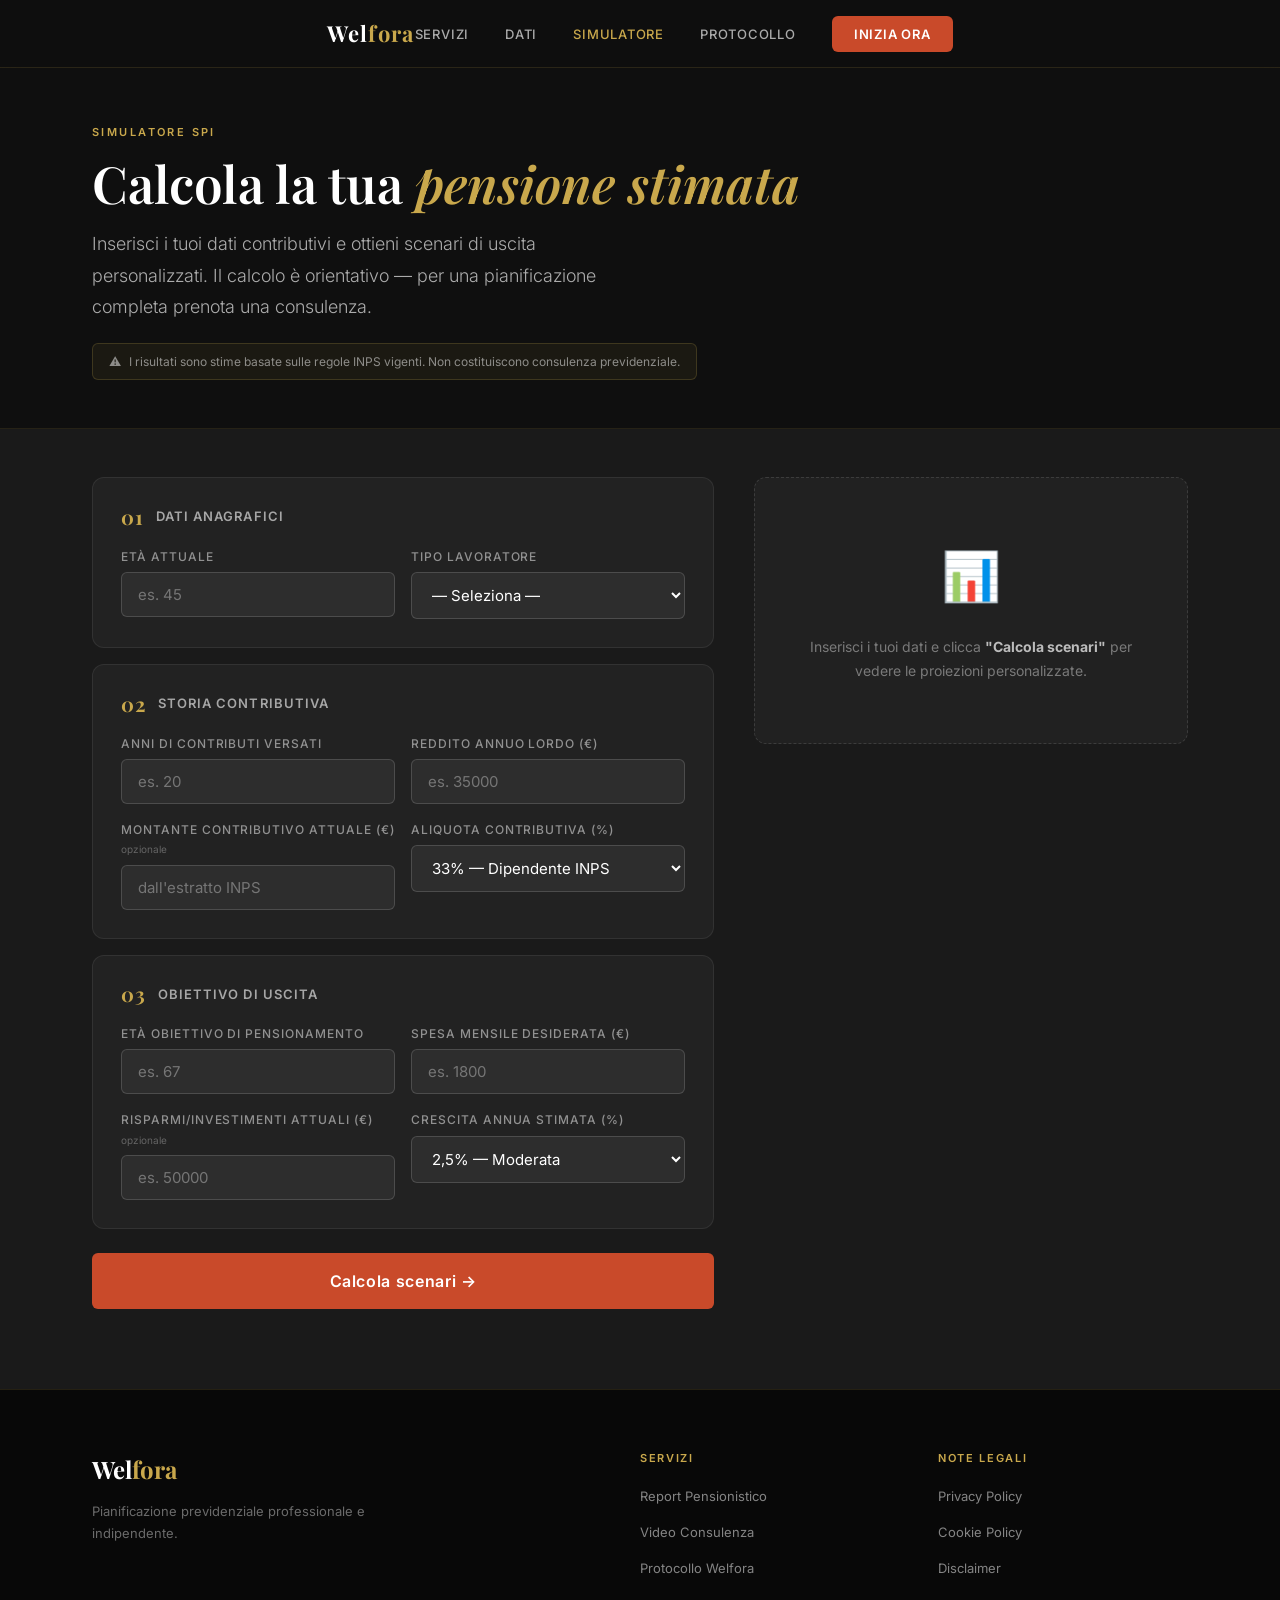
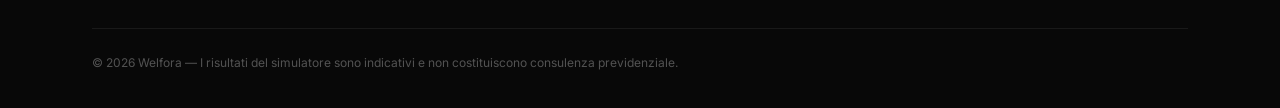
==== calcolatore.html @ d2eca958 "Add files via upload" ====
<!DOCTYPE html>
<html lang="it">
<head>
  <meta charset="UTF-8" />
  <meta name="viewport" content="width=device-width, initial-scale=1.0" />
  <title>Simulatore Pensionistico SPI — Welfora</title>
  <meta name="description" content="Calcola la tua pensione stimata con il simulatore SPI di Welfora. Scenari di uscita personalizzati basati sulla tua storia contributiva." />
  <link rel="stylesheet" href="style.css" />
  <link rel="stylesheet" href="calcolatore.css" />
</head>
<body>

  <!-- ── NAV ──────────────────────────────────────────────────── -->
  <nav class="nav">
    <div class="container">
      <div class="nav__inner">
        <a href="index.html" class="nav__logo">Wel<span>fora</span></a>
        <ul class="nav__links">
          <li><a href="index.html#servizi">Servizi</a></li>
          <li><a href="index.html#dati">Dati</a></li>
          <li><a href="calcolatore.html" style="color:var(--oro)">Simulatore</a></li>
          <li><a href="index.html#protocollo">Protocollo</a></li>
          <li><a href="consulenza.html" class="nav__cta">Inizia ora</a></li>
        </ul>
        <button class="nav__burger" id="burger" aria-label="Menu">
          <span></span><span></span><span></span>
        </button>
      </div>
    </div>
  </nav>
  <div class="nav__mobile" id="navMobile">
    <a href="index.html#servizi">Servizi</a>
    <a href="index.html#dati">Dati</a>
    <a href="calcolatore.html">Simulatore</a>
    <a href="index.html#protocollo">Protocollo</a>
    <a href="consulenza.html" class="btn btn--rosso" style="width:fit-content">Inizia ora</a>
  </div>

  <!-- ── HEADER PAGINA ─────────────────────────────────────────── -->
  <div class="calc-header">
    <div class="container">
      <p class="eyebrow">Simulatore SPI</p>
      <h1 class="section-title">Calcola la tua <em>pensione stimata</em></h1>
      <p class="lead">
        Inserisci i tuoi dati contributivi e ottieni scenari di uscita personalizzati.
        Il calcolo è orientativo — per una pianificazione completa prenota una consulenza.
      </p>
      <div class="calc-header__disclaimer">
        <span>⚠️</span>
        I risultati sono stime basate sulle regole INPS vigenti. Non costituiscono consulenza previdenziale.
      </div>
    </div>
  </div>

  <!-- ── MAIN LAYOUT ───────────────────────────────────────────── -->
  <main class="calc-main">
    <div class="container">
      <div class="calc-layout">

        <!-- ── FORM ─────────────────────────────────────────────── -->
        <div class="calc-form-panel">

          <!-- Sezione 1: Anagrafica -->
          <div class="calc-section">
            <div class="calc-section__title">
              <span class="calc-section__num">01</span>
              Dati anagrafici
            </div>
            <div class="calc-grid-2">
              <div class="form-group">
                <label for="eta">Età attuale</label>
                <input type="number" id="eta" min="18" max="80" placeholder="es. 45" />
              </div>
              <div class="form-group">
                <label for="tipo">Tipo lavoratore</label>
                <select id="tipo">
                  <option value="">— Seleziona —</option>
                  <option value="dipendente">Dipendente privato</option>
                  <option value="dipendente-pub">Dipendente pubblico</option>
                  <option value="autonomo">Autonomo / artigiano</option>
                  <option value="commerciante">Commerciante</option>
                  <option value="professionista">Libero professionista</option>
                </select>
              </div>
            </div>
          </div>

          <!-- Sezione 2: Contributi -->
          <div class="calc-section">
            <div class="calc-section__title">
              <span class="calc-section__num">02</span>
              Storia contributiva
            </div>
            <div class="calc-grid-2">
              <div class="form-group">
                <label for="anni-contributi">Anni di contributi versati</label>
                <input type="number" id="anni-contributi" min="0" max="50" placeholder="es. 20" />
              </div>
              <div class="form-group">
                <label for="reddito">Reddito annuo lordo (€)</label>
                <input type="number" id="reddito" min="0" placeholder="es. 35000" />
              </div>
            </div>
            <div class="calc-grid-2 mt-16">
              <div class="form-group">
                <label for="montante">Montante contributivo attuale (€) <span class="label-opt">opzionale</span></label>
                <input type="number" id="montante" min="0" placeholder="dall'estratto INPS" />
              </div>
              <div class="form-group">
                <label for="aliquota">Aliquota contributiva (%)</label>
                <select id="aliquota">
                  <option value="33">33% — Dipendente INPS</option>
                  <option value="25">25% — Artigiani/Commercianti</option>
                  <option value="26.23">26,23% — Gestione separata</option>
                  <option value="24">24% — Liberi professionisti</option>
                </select>
              </div>
            </div>
          </div>

          <!-- Sezione 3: Obiettivo -->
          <div class="calc-section">
            <div class="calc-section__title">
              <span class="calc-section__num">03</span>
              Obiettivo di uscita
            </div>
            <div class="calc-grid-2">
              <div class="form-group">
                <label for="eta-uscita">Età obiettivo di pensionamento</label>
                <input type="number" id="eta-uscita" min="55" max="75" placeholder="es. 67" />
              </div>
              <div class="form-group">
                <label for="spesa-mensile">Spesa mensile desiderata (€)</label>
                <input type="number" id="spesa-mensile" min="0" placeholder="es. 1800" />
              </div>
            </div>
            <div class="calc-grid-2 mt-16">
              <div class="form-group">
                <label for="risparmi">Risparmi/investimenti attuali (€) <span class="label-opt">opzionale</span></label>
                <input type="number" id="risparmi" min="0" placeholder="es. 50000" />
              </div>
              <div class="form-group">
                <label for="rivalutazione">Crescita annua stimata (%)</label>
                <select id="rivalutazione">
                  <option value="1.5">1,5% — Prudente</option>
                  <option value="2.5" selected>2,5% — Moderata</option>
                  <option value="3.5">3,5% — Ottimistica</option>
                </select>
              </div>
            </div>
          </div>

          <button class="btn btn--rosso btn--lg calc-submit" id="btnCalcola">
            Calcola scenari →
          </button>

        </div>

        <!-- ── RISULTATI ─────────────────────────────────────────── -->
        <div class="calc-results-panel" id="risultati">

          <!-- Stato iniziale -->
          <div class="calc-results__empty" id="emptyState">
            <div class="calc-results__empty-icon">📊</div>
            <p>Inserisci i tuoi dati e clicca <strong>"Calcola scenari"</strong> per vedere le proiezioni personalizzate.</p>
          </div>

          <!-- Risultati (hidden inizialmente) -->
          <div class="calc-results__content" id="resultsContent" style="display:none">

            <!-- Riepilogo posizione attuale -->
            <div class="result-block result-block--summary">
              <div class="result-block__label">La tua posizione oggi</div>
              <div class="result-summary__grid">
                <div class="result-summary__item">
                  <div class="result-summary__val" id="resMontante">—</div>
                  <div class="result-summary__key">Montante contributivo stimato</div>
                </div>
                <div class="result-summary__item">
                  <div class="result-summary__val" id="resAnniMancanti">—</div>
                  <div class="result-summary__key">Anni all'obiettivo di uscita</div>
                </div>
                <div class="result-summary__item">
                  <div class="result-summary__val" id="resContribFuturi">—</div>
                  <div class="result-summary__key">Contributi futuri stimati</div>
                </div>
              </div>
            </div>

            <!-- Scenari -->
            <div class="result-block__label mt-24">Scenari di pensionamento</div>

            <!-- Scenario A: Vecchiaia ordinaria -->
            <div class="result-scenario" id="scenarioA">
              <div class="result-scenario__header">
                <div>
                  <div class="result-scenario__tag">Scenario A</div>
                  <div class="result-scenario__name">Pensione di vecchiaia</div>
                </div>
                <div class="result-scenario__eta" id="sA-eta">—</div>
              </div>
              <div class="result-scenario__grid">
                <div class="result-kv">
                  <span class="result-kv__k">Età uscita</span>
                  <span class="result-kv__v" id="sA-etaVal">—</span>
                </div>
                <div class="result-kv">
                  <span class="result-kv__k">Anni contributi</span>
                  <span class="result-kv__v" id="sA-anni">—</span>
                </div>
                <div class="result-kv">
                  <span class="result-kv__k">Pensione mensile lorda</span>
                  <span class="result-kv__v result-kv__v--big" id="sA-pensione">—</span>
                </div>
                <div class="result-kv">
                  <span class="result-kv__k">Tasso sostituzione</span>
                  <span class="result-kv__v" id="sA-tasso">—</span>
                </div>
                <div class="result-kv">
                  <span class="result-kv__k">Gap mensile</span>
                  <span class="result-kv__v" id="sA-gap">—</span>
                </div>
                <div class="result-kv">
                  <span class="result-kv__k">Sostenibilità</span>
                  <span class="result-kv__v" id="sA-sost">—</span>
                </div>
              </div>
              <div class="result-scenario__bar">
                <div class="result-scenario__bar-fill" id="sA-bar"></div>
              </div>
            </div>

            <!-- Scenario B: Obiettivo utente -->
            <div class="result-scenario" id="scenarioB">
              <div class="result-scenario__header">
                <div>
                  <div class="result-scenario__tag result-scenario__tag--user">Scenario B</div>
                  <div class="result-scenario__name">Il tuo obiettivo</div>
                </div>
                <div class="result-scenario__eta" id="sB-eta">—</div>
              </div>
              <div class="result-scenario__grid">
                <div class="result-kv">
                  <span class="result-kv__k">Età uscita</span>
                  <span class="result-kv__v" id="sB-etaVal">—</span>
                </div>
                <div class="result-kv">
                  <span class="result-kv__k">Anni contributi</span>
                  <span class="result-kv__v" id="sB-anni">—</span>
                </div>
                <div class="result-kv">
                  <span class="result-kv__k">Pensione mensile lorda</span>
                  <span class="result-kv__v result-kv__v--big" id="sB-pensione">—</span>
                </div>
                <div class="result-kv">
                  <span class="result-kv__k">Tasso sostituzione</span>
                  <span class="result-kv__v" id="sB-tasso">—</span>
                </div>
                <div class="result-kv">
                  <span class="result-kv__k">Gap mensile</span>
                  <span class="result-kv__v" id="sB-gap">—</span>
                </div>
                <div class="result-kv">
                  <span class="result-kv__k">Requisiti pensione anticipata</span>
                  <span class="result-kv__v" id="sB-requisiti">—</span>
                </div>
              </div>
              <div class="result-scenario__bar">
                <div class="result-scenario__bar-fill" id="sB-bar"></div>
              </div>
            </div>

            <!-- Scenario C: Anticipata (42a+10m / 41a+10m) -->
            <div class="result-scenario" id="scenarioC">
              <div class="result-scenario__header">
                <div>
                  <div class="result-scenario__tag result-scenario__tag--anticipata">Scenario C</div>
                  <div class="result-scenario__name">Pensione anticipata</div>
                </div>
                <div class="result-scenario__eta" id="sC-eta">—</div>
              </div>
              <div class="result-scenario__grid">
                <div class="result-kv">
                  <span class="result-kv__k">Età uscita stimata</span>
                  <span class="result-kv__v" id="sC-etaVal">—</span>
                </div>
                <div class="result-kv">
                  <span class="result-kv__k">Contributi richiesti</span>
                  <span class="result-kv__v" id="sC-anni">—</span>
                </div>
                <div class="result-kv">
                  <span class="result-kv__k">Pensione mensile lorda</span>
                  <span class="result-kv__v result-kv__v--big" id="sC-pensione">—</span>
                </div>
                <div class="result-kv">
                  <span class="result-kv__k">Tasso sostituzione</span>
                  <span class="result-kv__v" id="sC-tasso">—</span>
                </div>
                <div class="result-kv">
                  <span class="result-kv__k">Gap mensile</span>
                  <span class="result-kv__v" id="sC-gap">—</span>
                </div>
                <div class="result-kv">
                  <span class="result-kv__k">Anni mancanti ai requisiti</span>
                  <span class="result-kv__v" id="sC-mancanti">—</span>
                </div>
              </div>
              <div class="result-scenario__bar">
                <div class="result-scenario__bar-fill" id="sC-bar"></div>
              </div>
            </div>

            <!-- Raccomandazione -->
            <div class="result-recommendation" id="raccomandazione">
              <div class="result-recommendation__icon">💡</div>
              <div>
                <div class="result-recommendation__title">Analisi Welfora</div>
                <p class="result-recommendation__text" id="recText">—</p>
              </div>
            </div>

            <!-- CTA consulenza -->
            <div class="result-cta">
              <p>Vuoi una pianificazione completa con un consulente certificato?</p>
              <a href="consulenza.html" class="btn btn--rosso">Prenota consulenza →</a>
            </div>

          </div>
        </div>

      </div>
    </div>
  </main>

  <!-- ── FOOTER ───────────────────────────────────────────────── -->
  <footer class="footer">
    <div class="container">
      <div class="footer__grid">
        <div>
          <div class="footer__logo">Wel<span>fora</span></div>
          <p class="footer__tagline">Pianificazione previdenziale professionale e indipendente.</p>
        </div>
        <div>
          <div class="footer__heading">Servizi</div>
          <ul class="footer__links">
            <li><a href="consulenza.html?servizio=report">Report Pensionistico</a></li>
            <li><a href="consulenza.html?servizio=video-consulenza">Video Consulenza</a></li>
            <li><a href="consulenza.html?servizio=protocollo">Protocollo Welfora</a></li>
          </ul>
        </div>
        <div>
          <div class="footer__heading">Note legali</div>
          <ul class="footer__links">
            <li><a href="#">Privacy Policy</a></li>
            <li><a href="#">Cookie Policy</a></li>
            <li><a href="#">Disclaimer</a></li>
          </ul>
        </div>
      </div>
      <div class="footer__bottom">
        <span class="footer__copy">© 2026 Welfora — I risultati del simulatore sono indicativi e non costituiscono consulenza previdenziale.</span>
      </div>
    </div>
  </footer>

  <script src="main.js"></script>
  <script src="calcolatore.js"></script>
</body>
</html>
---- style.css ----
/* ═══════════════════════════════════════════════════════════════
   WELFORA — Stylesheet condiviso
   Design system: dark editorial + beige sections + gold accent
   ═══════════════════════════════════════════════════════════════ */

@import url('https://fonts.googleapis.com/css2?family=Playfair+Display:ital,wght@0,400;0,600;0,700;1,400;1,600&family=Inter:wght@300;400;500;600&display=swap');

/* ── Variabili ───────────────────────────────────────────────── */
:root {
  --nero:        #0f0f0f;
  --antracite:   #1a1a1a;
  --scuro:       #222222;
  --grigio:      #3a3a3a;
  --muted:       #888888;
  --beige:       #f0ebe0;
  --beige-scuro: #e4ddd0;
  --bianco:      #ffffff;
  --oro:         #c9a84c;
  --oro-chiaro:  #e0c070;
  --rosso:       #c94a2a;
  --rosso-hover: #b03e22;
  --blu-navy:    #1e3a5f;

  --font-serif: 'Playfair Display', Georgia, serif;
  --font-sans:  'Inter', system-ui, sans-serif;

  --radius:    6px;
  --radius-lg: 12px;
  --shadow:    0 4px 24px rgba(0,0,0,0.18);
  --shadow-lg: 0 12px 48px rgba(0,0,0,0.28);

  --max-w: 1160px;
  --nav-h: 68px;
}

/* ── Reset ───────────────────────────────────────────────────── */
*, *::before, *::after { box-sizing: border-box; margin: 0; padding: 0; }
html { scroll-behavior: smooth; font-size: 16px; }
body {
  font-family: var(--font-sans);
  background: var(--nero);
  color: var(--bianco);
  line-height: 1.6;
  -webkit-font-smoothing: antialiased;
}
img { max-width: 100%; display: block; }
a { color: inherit; text-decoration: none; }

/* ── Layout utilitari ────────────────────────────────────────── */
.container {
  max-width: var(--max-w);
  margin: 0 auto;
  padding: 0 32px;
}
@media (max-width: 768px) { .container { padding: 0 20px; } }

.section { padding: 96px 0; }
.section--beige { background: var(--beige); color: var(--nero); }
.section--scuro { background: var(--antracite); }
.section--navy  { background: var(--blu-navy); }

/* ── Tipografia globale ──────────────────────────────────────── */
.eyebrow {
  font-family: var(--font-sans);
  font-size: 11px;
  font-weight: 600;
  letter-spacing: 0.22em;
  text-transform: uppercase;
  color: var(--oro);
  margin-bottom: 16px;
}
.section--beige .eyebrow { color: var(--rosso); }

h1, h2, h3 { font-family: var(--font-serif); line-height: 1.15; }

.display-title {
  font-size: clamp(42px, 6vw, 76px);
  font-weight: 700;
  letter-spacing: -0.02em;
}
.section-title {
  font-size: clamp(32px, 4vw, 52px);
  font-weight: 600;
}
.section-title em { font-style: italic; color: var(--oro); }
.section--beige .section-title em { color: var(--rosso); }

.lead {
  font-size: 18px;
  font-weight: 300;
  color: rgba(255,255,255,0.65);
  line-height: 1.75;
  max-width: 560px;
}
.section--beige .lead { color: #555; }

/* ── Navigazione ─────────────────────────────────────────────── */
.nav {
  position: fixed;
  top: 0; left: 0; right: 0;
  z-index: 100;
  height: var(--nav-h);
  display: flex;
  align-items: center;
  background: rgba(15,15,15,0.92);
  backdrop-filter: blur(12px);
  -webkit-backdrop-filter: blur(12px);
  border-bottom: 1px solid rgba(201,168,76,0.15);
}
.nav__inner {
  display: flex;
  align-items: center;
  justify-content: space-between;
  width: 100%;
}
.nav__logo {
  font-family: var(--font-serif);
  font-size: 22px;
  font-weight: 700;
  letter-spacing: 0.06em;
  color: var(--bianco);
}
.nav__logo span { color: var(--oro); }
.nav__links {
  display: flex;
  align-items: center;
  gap: 36px;
  list-style: none;
}
.nav__links a {
  font-size: 13px;
  font-weight: 500;
  letter-spacing: 0.06em;
  text-transform: uppercase;
  color: rgba(255,255,255,0.65);
  transition: color 0.2s;
}
.nav__links a:hover { color: var(--oro); }
.nav__cta {
  background: var(--rosso);
  color: var(--bianco) !important;
  padding: 10px 22px;
  border-radius: var(--radius);
  font-weight: 600 !important;
  transition: background 0.2s !important;
}
.nav__cta:hover { background: var(--rosso-hover) !important; color: var(--bianco) !important; }

/* Hamburger mobile */
.nav__burger {
  display: none;
  flex-direction: column;
  gap: 5px;
  cursor: pointer;
  background: none;
  border: none;
  padding: 4px;
}
.nav__burger span {
  display: block;
  width: 24px; height: 2px;
  background: var(--bianco);
  border-radius: 2px;
  transition: all 0.25s;
}
.nav__mobile {
  display: none;
  position: fixed;
  top: var(--nav-h); left: 0; right: 0;
  background: var(--antracite);
  border-bottom: 1px solid rgba(201,168,76,0.2);
  padding: 24px 20px 32px;
  z-index: 99;
  flex-direction: column;
  gap: 20px;
}
.nav__mobile a {
  font-size: 15px;
  font-weight: 500;
  color: rgba(255,255,255,0.8);
  letter-spacing: 0.04em;
}
.nav__mobile.open { display: flex; }

@media (max-width: 768px) {
  .nav__links { display: none; }
  .nav__burger { display: flex; }
}

/* ── Bottoni ─────────────────────────────────────────────────── */
.btn {
  display: inline-flex;
  align-items: center;
  gap: 8px;
  padding: 14px 28px;
  border-radius: var(--radius);
  font-family: var(--font-sans);
  font-size: 14px;
  font-weight: 600;
  letter-spacing: 0.04em;
  cursor: pointer;
  border: none;
  transition: all 0.2s;
  text-decoration: none;
}
.btn--rosso  { background: var(--rosso); color: var(--bianco); }
.btn--rosso:hover { background: var(--rosso-hover); transform: translateY(-1px); }
.btn--oro    { background: transparent; color: var(--oro); border: 1px solid var(--oro); }
.btn--oro:hover { background: var(--oro); color: var(--nero); }
.btn--bianco { background: var(--bianco); color: var(--nero); }
.btn--bianco:hover { background: var(--beige); }
.btn--ghost  { background: transparent; color: rgba(255,255,255,0.7); border: 1px solid rgba(255,255,255,0.25); }
.btn--ghost:hover { border-color: rgba(255,255,255,0.6); color: var(--bianco); }
.btn--lg { padding: 18px 36px; font-size: 15px; }

/* ── Badge / tag ─────────────────────────────────────────────── */
.badge {
  display: inline-block;
  padding: 6px 16px;
  border: 1px solid rgba(201,168,76,0.4);
  border-radius: 100px;
  font-size: 12px;
  font-weight: 500;
  letter-spacing: 0.1em;
  text-transform: uppercase;
  color: var(--oro);
  background: rgba(201,168,76,0.08);
}

/* ── Card generica ───────────────────────────────────────────── */
.card {
  background: var(--scuro);
  border: 1px solid rgba(255,255,255,0.07);
  border-radius: var(--radius-lg);
  padding: 32px;
  transition: border-color 0.25s, transform 0.25s;
}
.card:hover {
  border-color: rgba(201,168,76,0.3);
  transform: translateY(-3px);
}
.section--beige .card {
  background: var(--bianco);
  border-color: rgba(0,0,0,0.08);
  color: var(--nero);
}
.section--beige .card:hover { border-color: var(--oro); }

/* Card numero (stile "01 — titolo") */
.card__num {
  font-family: var(--font-serif);
  font-size: 42px;
  font-weight: 700;
  color: var(--oro);
  line-height: 1;
  margin-bottom: 16px;
  opacity: 0.6;
}
.card__title {
  font-family: var(--font-serif);
  font-size: 20px;
  font-weight: 600;
  margin-bottom: 10px;
}
.card__body {
  font-size: 14px;
  line-height: 1.7;
  color: rgba(255,255,255,0.6);
}
.section--beige .card__body { color: #666; }

/* ── Stat bar ────────────────────────────────────────────────── */
.stat-bar {
  background: rgba(201,168,76,0.1);
  border-top: 1px solid rgba(201,168,76,0.2);
  padding: 24px 0;
}
.stat-bar__inner {
  display: flex;
  align-items: center;
  justify-content: space-around;
  flex-wrap: wrap;
  gap: 24px;
}
.stat-item { text-align: center; }
.stat-item__num {
  font-family: var(--font-serif);
  font-size: 28px;
  font-weight: 700;
  color: var(--oro);
  line-height: 1;
}
.stat-item__label {
  font-size: 11px;
  color: rgba(255,255,255,0.5);
  letter-spacing: 0.08em;
  text-transform: uppercase;
  margin-top: 4px;
}

/* ── Divisore decorativo ─────────────────────────────────────── */
.divider-oro {
  width: 48px; height: 2px;
  background: var(--oro);
  margin: 24px 0;
}

/* ── Form elementi ───────────────────────────────────────────── */
.form-group { display: flex; flex-direction: column; gap: 6px; }
.form-group label {
  font-size: 12px;
  font-weight: 500;
  letter-spacing: 0.08em;
  text-transform: uppercase;
  color: rgba(255,255,255,0.5);
}
.form-group input,
.form-group select,
.form-group textarea {
  background: rgba(255,255,255,0.05);
  border: 1px solid rgba(255,255,255,0.15);
  border-radius: var(--radius);
  padding: 12px 16px;
  color: var(--bianco);
  font-family: var(--font-sans);
  font-size: 15px;
  transition: border-color 0.2s;
  outline: none;
}
.form-group input:focus,
.form-group select:focus,
.form-group textarea:focus {
  border-color: var(--oro);
}
.form-group select option { background: var(--antracite); color: var(--bianco); }

/* Versione light (su beige) */
.form-light .form-group label { color: #666; }
.form-light .form-group input,
.form-light .form-group select,
.form-light .form-group textarea {
  background: var(--bianco);
  border-color: #ddd;
  color: var(--nero);
}
.form-light .form-group input:focus,
.form-light .form-group select:focus { border-color: var(--rosso); }

/* ── Footer ──────────────────────────────────────────────────── */
.footer {
  background: #080808;
  border-top: 1px solid rgba(201,168,76,0.15);
  padding: 60px 0 36px;
}
.footer__grid {
  display: grid;
  grid-template-columns: 2fr 1fr 1fr;
  gap: 48px;
  margin-bottom: 48px;
}
@media (max-width: 768px) { .footer__grid { grid-template-columns: 1fr; gap: 32px; } }
.footer__logo {
  font-family: var(--font-serif);
  font-size: 24px;
  font-weight: 700;
  color: var(--bianco);
  margin-bottom: 12px;
}
.footer__logo span { color: var(--oro); }
.footer__tagline {
  font-size: 13px;
  color: rgba(255,255,255,0.4);
  line-height: 1.7;
  max-width: 280px;
}
.footer__heading {
  font-size: 11px;
  font-weight: 600;
  letter-spacing: 0.15em;
  text-transform: uppercase;
  color: var(--oro);
  margin-bottom: 16px;
}
.footer__links { list-style: none; display: flex; flex-direction: column; gap: 10px; }
.footer__links a {
  font-size: 13px;
  color: rgba(255,255,255,0.5);
  transition: color 0.2s;
}
.footer__links a:hover { color: var(--bianco); }
.footer__bottom {
  border-top: 1px solid rgba(255,255,255,0.07);
  padding-top: 24px;
  display: flex;
  justify-content: space-between;
  align-items: center;
  flex-wrap: wrap;
  gap: 12px;
}
.footer__copy {
  font-size: 12px;
  color: rgba(255,255,255,0.3);
}
.footer__legal {
  font-size: 12px;
  color: rgba(255,255,255,0.3);
}
.footer__legal a { color: rgba(255,255,255,0.4); }
.footer__legal a:hover { color: var(--bianco); }

/* ── Animazioni ──────────────────────────────────────────────── */
@keyframes fadeUp {
  from { opacity: 0; transform: translateY(24px); }
  to   { opacity: 1; transform: translateY(0); }
}
.animate-fadeup {
  animation: fadeUp 0.7s ease both;
}
.delay-1 { animation-delay: 0.1s; }
.delay-2 { animation-delay: 0.2s; }
.delay-3 { animation-delay: 0.35s; }
.delay-4 { animation-delay: 0.5s; }

/* ── Utilities ───────────────────────────────────────────────── */
.text-oro   { color: var(--oro); }
.text-rosso { color: var(--rosso); }
.text-muted { color: rgba(255,255,255,0.45); }
.text-center { text-align: center; }
.mt-8  { margin-top: 8px; }
.mt-16 { margin-top: 16px; }
.mt-24 { margin-top: 24px; }
.mt-32 { margin-top: 32px; }
.mt-48 { margin-top: 48px; }
.mb-48 { margin-bottom: 48px; }

/* ── Responsive base ─────────────────────────────────────────── */
@media (max-width: 768px) {
  .section { padding: 64px 0; }
  .display-title { font-size: 38px; }
  .section-title { font-size: 28px; }
  .lead { font-size: 16px; }
  .btn--lg { padding: 14px 26px; }
}
---- calcolatore.css ----
/* ═══════════════════════════════════════════════
   calcolatore.css — stili pagina simulatore
   ═══════════════════════════════════════════════ */

/* ── Header pagina ──────────────────────────────── */
.calc-header {
  padding: calc(var(--nav-h) + 56px) 0 48px;
  background: var(--nero);
  border-bottom: 1px solid rgba(201,168,76,0.12);
}
.calc-header .eyebrow { margin-bottom: 12px; }
.calc-header .section-title { margin-bottom: 16px; }
.calc-header .lead { margin-bottom: 20px; }

.calc-header__disclaimer {
  display: inline-flex;
  align-items: center;
  gap: 8px;
  padding: 8px 16px;
  background: rgba(201,168,76,0.07);
  border: 1px solid rgba(201,168,76,0.2);
  border-radius: var(--radius);
  font-size: 12px;
  color: rgba(255,255,255,0.5);
}

/* ── Layout principale ──────────────────────────── */
.calc-main {
  background: var(--antracite);
  min-height: 70vh;
  padding: 48px 0 80px;
}

.calc-layout {
  display: grid;
  grid-template-columns: 1fr 1fr;
  gap: 40px;
  align-items: start;
}
@media (max-width: 900px) {
  .calc-layout { grid-template-columns: 1fr; }
}

/* ── Form panel ─────────────────────────────────── */
.calc-form-panel {
  display: flex;
  flex-direction: column;
  gap: 0;
}

.calc-section {
  background: rgba(255,255,255,0.04);
  border: 1px solid rgba(255,255,255,0.07);
  border-radius: var(--radius-lg);
  padding: 28px;
  margin-bottom: 16px;
}
.calc-section:last-of-type { margin-bottom: 24px; }

.calc-section__title {
  display: flex;
  align-items: center;
  gap: 12px;
  font-size: 13px;
  font-weight: 600;
  letter-spacing: 0.08em;
  text-transform: uppercase;
  color: rgba(255,255,255,0.6);
  margin-bottom: 20px;
}
.calc-section__num {
  font-family: var(--font-serif);
  font-size: 20px;
  font-weight: 700;
  color: var(--oro);
  line-height: 1;
}

.calc-grid-2 {
  display: grid;
  grid-template-columns: 1fr 1fr;
  gap: 16px;
}
@media (max-width: 500px) {
  .calc-grid-2 { grid-template-columns: 1fr; }
}

.label-opt {
  font-size: 10px;
  font-weight: 400;
  color: rgba(255,255,255,0.3);
  text-transform: none;
  letter-spacing: 0;
}

.calc-submit {
  width: 100%;
  justify-content: center;
  font-size: 16px;
}

/* ── Results panel ──────────────────────────────── */
.calc-results-panel {
  position: sticky;
  top: calc(var(--nav-h) + 24px);
}

.calc-results__empty {
  background: rgba(255,255,255,0.03);
  border: 1px dashed rgba(255,255,255,0.12);
  border-radius: var(--radius-lg);
  padding: 60px 32px;
  text-align: center;
}
.calc-results__empty-icon { font-size: 48px; margin-bottom: 20px; }
.calc-results__empty p {
  font-size: 14px;
  color: rgba(255,255,255,0.4);
  line-height: 1.7;
}
.calc-results__empty strong { color: rgba(255,255,255,0.7); }

/* ── Result blocks ──────────────────────────────── */
.result-block {
  background: rgba(255,255,255,0.04);
  border: 1px solid rgba(255,255,255,0.08);
  border-radius: var(--radius-lg);
  padding: 24px;
  margin-bottom: 16px;
}
.result-block--summary {
  border-color: rgba(201,168,76,0.25);
  background: rgba(201,168,76,0.05);
}
.result-block__label {
  font-size: 10px;
  font-weight: 600;
  letter-spacing: 0.18em;
  text-transform: uppercase;
  color: var(--oro);
  margin-bottom: 16px;
}

.result-summary__grid {
  display: grid;
  grid-template-columns: repeat(3, 1fr);
  gap: 16px;
}
@media (max-width: 400px) {
  .result-summary__grid { grid-template-columns: 1fr 1fr; }
}
.result-summary__val {
  font-family: var(--font-serif);
  font-size: 22px;
  font-weight: 700;
  color: var(--bianco);
  line-height: 1;
  margin-bottom: 6px;
}
.result-summary__key {
  font-size: 11px;
  color: rgba(255,255,255,0.45);
  line-height: 1.4;
}

/* ── Scenari ────────────────────────────────────── */
.result-scenario {
  background: var(--scuro);
  border: 1px solid rgba(255,255,255,0.08);
  border-radius: var(--radius-lg);
  padding: 20px;
  margin-bottom: 12px;
  transition: border-color 0.2s;
}
.result-scenario:hover { border-color: rgba(201,168,76,0.3); }

.result-scenario__header {
  display: flex;
  justify-content: space-between;
  align-items: flex-start;
  margin-bottom: 16px;
}
.result-scenario__tag {
  font-size: 10px;
  font-weight: 600;
  letter-spacing: 0.14em;
  text-transform: uppercase;
  color: var(--oro);
  margin-bottom: 4px;
}
.result-scenario__tag--user { color: #6BAA7D; }
.result-scenario__tag--anticipata { color: #5B82AA; }

.result-scenario__name {
  font-family: var(--font-serif);
  font-size: 17px;
  font-weight: 600;
  color: var(--bianco);
}
.result-scenario__eta {
  font-family: var(--font-serif);
  font-size: 32px;
  font-weight: 700;
  color: var(--oro);
  line-height: 1;
}

.result-scenario__grid {
  display: grid;
  grid-template-columns: 1fr 1fr;
  gap: 10px 20px;
  margin-bottom: 16px;
}
.result-kv {
  display: flex;
  flex-direction: column;
  gap: 2px;
}
.result-kv__k {
  font-size: 11px;
  color: rgba(255,255,255,0.4);
  letter-spacing: 0.04em;
}
.result-kv__v {
  font-size: 14px;
  font-weight: 600;
  color: var(--bianco);
}
.result-kv__v--big {
  font-family: var(--font-serif);
  font-size: 20px;
  color: var(--oro-chiaro);
}

/* Progress bar tasso sostituzione */
.result-scenario__bar {
  height: 4px;
  background: rgba(255,255,255,0.08);
  border-radius: 2px;
  overflow: hidden;
}
.result-scenario__bar-fill {
  height: 100%;
  border-radius: 2px;
  background: var(--oro);
  width: 0%;
  transition: width 0.8s ease;
}

/* ── Raccomandazione ────────────────────────────── */
.result-recommendation {
  display: flex;
  gap: 16px;
  padding: 20px;
  background: rgba(30,58,95,0.4);
  border: 1px solid rgba(91,130,170,0.3);
  border-radius: var(--radius-lg);
  margin-top: 16px;
  margin-bottom: 16px;
}
.result-recommendation__icon { font-size: 24px; flex-shrink: 0; }
.result-recommendation__title {
  font-size: 12px;
  font-weight: 600;
  letter-spacing: 0.1em;
  text-transform: uppercase;
  color: #5B82AA;
  margin-bottom: 6px;
}
.result-recommendation__text {
  font-size: 13px;
  color: rgba(255,255,255,0.7);
  line-height: 1.7;
}

/* ── CTA risultati ──────────────────────────────── */
.result-cta {
  text-align: center;
  padding: 20px;
  border-top: 1px solid rgba(255,255,255,0.07);
}
.result-cta p {
  font-size: 13px;
  color: rgba(255,255,255,0.5);
  margin-bottom: 12px;
}

/* ── Colori scenario per sentiment ─────────────── */
.scenario--verde .result-scenario__bar-fill { background: #4A7C59; }
.scenario--arancio .result-scenario__bar-fill { background: #c9a84c; }
.scenario--rosso .result-scenario__bar-fill { background: #c94a2a; }
.scenario--verde { border-color: rgba(74,124,89,0.3); }
.scenario--arancio { border-color: rgba(201,168,76,0.3); }
.scenario--rosso { border-color: rgba(201,74,42,0.25); }
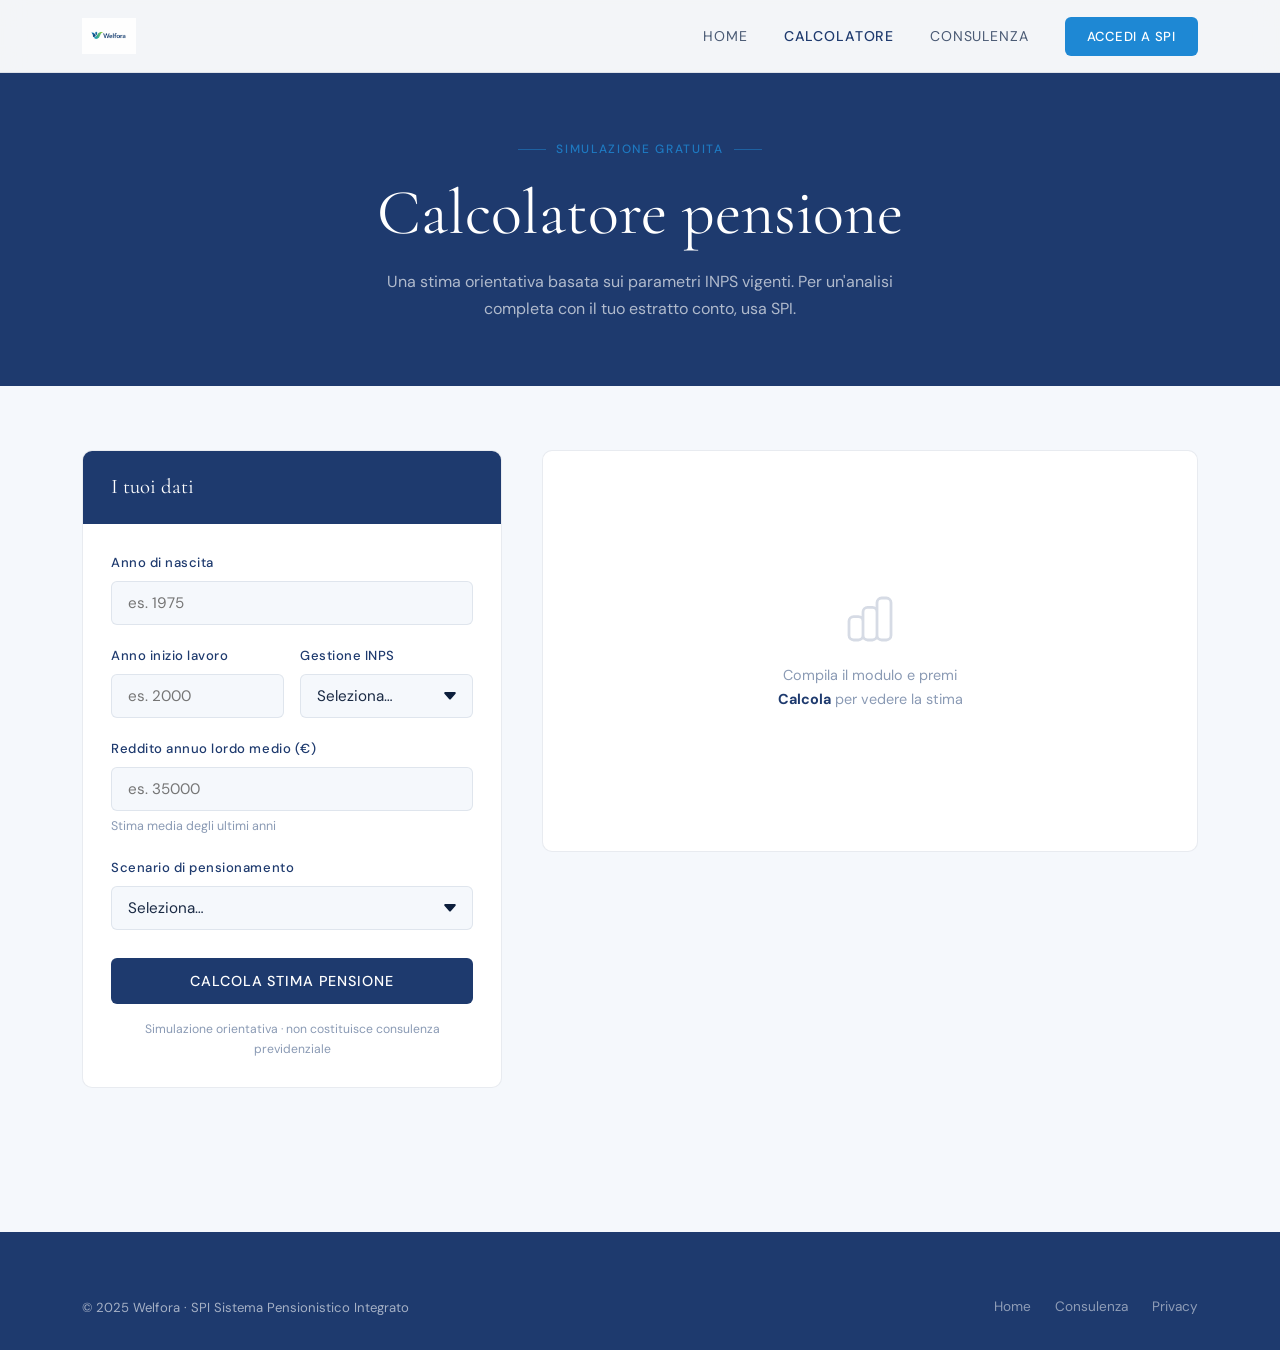
==== commit b7a47b5c: "Add files via upload" ====
--- a/calcolatore.html
+++ b/calcolatore.html
@@ -3,367 +3,279 @@
 <head>
   <meta charset="UTF-8" />
   <meta name="viewport" content="width=device-width, initial-scale=1.0" />
-  <title>Simulatore Pensionistico SPI — Welfora</title>
-  <meta name="description" content="Calcola la tua pensione stimata con il simulatore SPI di Welfora. Scenari di uscita personalizzati basati sulla tua storia contributiva." />
+  <title>Calcolatore Pensione — Welfora SPI</title>
+  <meta name="description" content="Stima gratuita della tua pensione INPS. Inserisci i tuoi dati e scopri l'importo stimato con il calcolatore Welfora SPI." />
   <link rel="stylesheet" href="style.css" />
-  <link rel="stylesheet" href="calcolatore.css" />
 </head>
 <body>
 
-  <!-- ── NAV ──────────────────────────────────────────────────── -->
-  <nav class="nav">
-    <div class="container">
-      <div class="nav__inner">
-        <a href="index.html" class="nav__logo">Wel<span>fora</span></a>
-        <ul class="nav__links">
-          <li><a href="index.html#servizi">Servizi</a></li>
-          <li><a href="index.html#dati">Dati</a></li>
-          <li><a href="calcolatore.html" style="color:var(--oro)">Simulatore</a></li>
-          <li><a href="index.html#protocollo">Protocollo</a></li>
-          <li><a href="consulenza.html" class="nav__cta">Inizia ora</a></li>
-        </ul>
-        <button class="nav__burger" id="burger" aria-label="Menu">
-          <span></span><span></span><span></span>
-        </button>
-      </div>
-    </div>
-  </nav>
-  <div class="nav__mobile" id="navMobile">
-    <a href="index.html#servizi">Servizi</a>
-    <a href="index.html#dati">Dati</a>
-    <a href="calcolatore.html">Simulatore</a>
-    <a href="index.html#protocollo">Protocollo</a>
-    <a href="consulenza.html" class="btn btn--rosso" style="width:fit-content">Inizia ora</a>
-  </div>
-
-  <!-- ── HEADER PAGINA ─────────────────────────────────────────── -->
-  <div class="calc-header">
-    <div class="container">
-      <p class="eyebrow">Simulatore SPI</p>
-      <h1 class="section-title">Calcola la tua <em>pensione stimata</em></h1>
-      <p class="lead">
-        Inserisci i tuoi dati contributivi e ottieni scenari di uscita personalizzati.
-        Il calcolo è orientativo — per una pianificazione completa prenota una consulenza.
-      </p>
-      <div class="calc-header__disclaimer">
-        <span>⚠️</span>
-        I risultati sono stime basate sulle regole INPS vigenti. Non costituiscono consulenza previdenziale.
-      </div>
-    </div>
-  </div>
-
-  <!-- ── MAIN LAYOUT ───────────────────────────────────────────── -->
-  <main class="calc-main">
-    <div class="container">
-      <div class="calc-layout">
-
-        <!-- ── FORM ─────────────────────────────────────────────── -->
-        <div class="calc-form-panel">
-
-          <!-- Sezione 1: Anagrafica -->
-          <div class="calc-section">
-            <div class="calc-section__title">
-              <span class="calc-section__num">01</span>
-              Dati anagrafici
-            </div>
-            <div class="calc-grid-2">
-              <div class="form-group">
-                <label for="eta">Età attuale</label>
-                <input type="number" id="eta" min="18" max="80" placeholder="es. 45" />
-              </div>
-              <div class="form-group">
-                <label for="tipo">Tipo lavoratore</label>
-                <select id="tipo">
-                  <option value="">— Seleziona —</option>
-                  <option value="dipendente">Dipendente privato</option>
-                  <option value="dipendente-pub">Dipendente pubblico</option>
-                  <option value="autonomo">Autonomo / artigiano</option>
-                  <option value="commerciante">Commerciante</option>
-                  <option value="professionista">Libero professionista</option>
-                </select>
-              </div>
-            </div>
-          </div>
-
-          <!-- Sezione 2: Contributi -->
-          <div class="calc-section">
-            <div class="calc-section__title">
-              <span class="calc-section__num">02</span>
-              Storia contributiva
-            </div>
-            <div class="calc-grid-2">
-              <div class="form-group">
-                <label for="anni-contributi">Anni di contributi versati</label>
-                <input type="number" id="anni-contributi" min="0" max="50" placeholder="es. 20" />
-              </div>
-              <div class="form-group">
-                <label for="reddito">Reddito annuo lordo (€)</label>
-                <input type="number" id="reddito" min="0" placeholder="es. 35000" />
-              </div>
-            </div>
-            <div class="calc-grid-2 mt-16">
-              <div class="form-group">
-                <label for="montante">Montante contributivo attuale (€) <span class="label-opt">opzionale</span></label>
-                <input type="number" id="montante" min="0" placeholder="dall'estratto INPS" />
-              </div>
-              <div class="form-group">
-                <label for="aliquota">Aliquota contributiva (%)</label>
-                <select id="aliquota">
-                  <option value="33">33% — Dipendente INPS</option>
-                  <option value="25">25% — Artigiani/Commercianti</option>
-                  <option value="26.23">26,23% — Gestione separata</option>
-                  <option value="24">24% — Liberi professionisti</option>
-                </select>
-              </div>
-            </div>
-          </div>
-
-          <!-- Sezione 3: Obiettivo -->
-          <div class="calc-section">
-            <div class="calc-section__title">
-              <span class="calc-section__num">03</span>
-              Obiettivo di uscita
-            </div>
-            <div class="calc-grid-2">
-              <div class="form-group">
-                <label for="eta-uscita">Età obiettivo di pensionamento</label>
-                <input type="number" id="eta-uscita" min="55" max="75" placeholder="es. 67" />
-              </div>
-              <div class="form-group">
-                <label for="spesa-mensile">Spesa mensile desiderata (€)</label>
-                <input type="number" id="spesa-mensile" min="0" placeholder="es. 1800" />
-              </div>
-            </div>
-            <div class="calc-grid-2 mt-16">
-              <div class="form-group">
-                <label for="risparmi">Risparmi/investimenti attuali (€) <span class="label-opt">opzionale</span></label>
-                <input type="number" id="risparmi" min="0" placeholder="es. 50000" />
-              </div>
-              <div class="form-group">
-                <label for="rivalutazione">Crescita annua stimata (%)</label>
-                <select id="rivalutazione">
-                  <option value="1.5">1,5% — Prudente</option>
-                  <option value="2.5" selected>2,5% — Moderata</option>
-                  <option value="3.5">3,5% — Ottimistica</option>
-                </select>
-              </div>
-            </div>
-          </div>
-
-          <button class="btn btn--rosso btn--lg calc-submit" id="btnCalcola">
-            Calcola scenari →
-          </button>
-
+<header class="site-header">
+  <div class="container">
+    <nav class="nav-inner">
+      <a href="index.html" class="logo">
+        <img src="logo.png" alt="Welfora" height="36" style="display:block" />
+      </a>
+      <ul class="nav-links">
+        <li><a href="index.html">Home</a></li>
+        <li><a href="calcolatore.html">Calcolatore</a></li>
+        <li><a href="consulenza.html">Consulenza</a></li>
+        <li><a href="https://app.spitool.it" target="_blank">
+          <span class="btn btn-primary" style="padding:9px 22px;font-size:0.82rem;">Accedi a SPI</span>
+        </a></li>
+      </ul>
+      <button class="nav-toggle" aria-label="Menu"><span></span><span></span><span></span></button>
+    </nav>
+  </div>
+</header>
+
+<!-- HERO -->
+<section class="calc-hero">
+  <div class="container">
+    <div style="display:flex;align-items:center;justify-content:center;gap:10px;margin-bottom:16px">
+      <div style="width:28px;height:1px;background:rgba(30,136,212,0.5)"></div>
+      <span style="font-size:0.75rem;letter-spacing:0.14em;text-transform:uppercase;color:rgba(30,136,212,0.8);font-weight:500">Simulazione gratuita</span>
+      <div style="width:28px;height:1px;background:rgba(30,136,212,0.5)"></div>
+    </div>
+    <h1>Calcolatore pensione</h1>
+    <p>Una stima orientativa basata sui parametri INPS vigenti. Per un'analisi completa con il tuo estratto conto, usa SPI.</p>
+  </div>
+</section>
+
+<!-- LAYOUT -->
+<div class="container">
+  <div class="calc-layout">
+
+    <!-- FORM PANEL -->
+    <div class="calc-panel">
+      <div class="calc-panel-header">
+        <h3 style="color:#fff;font-weight:400">I tuoi dati</h3>
+      </div>
+      <div class="calc-panel-body">
+        <form id="calcForm" novalidate>
+
+          <div class="form-group">
+            <label class="form-label" for="anno_nascita">Anno di nascita</label>
+            <input class="form-control" type="number" id="anno_nascita" name="anno_nascita"
+              placeholder="es. 1975" min="1940" max="2000" required />
+          </div>
+
+          <div class="form-row">
+            <div class="form-group">
+              <label class="form-label" for="anno_inizio">Anno inizio lavoro</label>
+              <input class="form-control" type="number" id="anno_inizio" name="anno_inizio"
+                placeholder="es. 2000" min="1960" max="2025" required />
+            </div>
+            <div class="form-group">
+              <label class="form-label" for="gestione">Gestione INPS</label>
+              <select class="form-control" id="gestione" name="gestione" required>
+                <option value="">Seleziona…</option>
+                <option value="FPLD">Dipendenti privati (FPLD)</option>
+                <option value="GS">Gestione Separata</option>
+                <option value="artigiani">Artigiani</option>
+                <option value="commercianti">Commercianti</option>
+              </select>
+            </div>
+          </div>
+
+          <div class="form-group">
+            <label class="form-label" for="reddito_medio">Reddito annuo lordo medio (€)</label>
+            <input class="form-control" type="number" id="reddito_medio" name="reddito_medio"
+              placeholder="es. 35000" min="5000" step="1000" required />
+            <div class="form-hint">Stima media degli ultimi anni</div>
+          </div>
+
+          <div class="form-group">
+            <label class="form-label" for="scenario">Scenario di pensionamento</label>
+            <select class="form-control" id="scenario" name="scenario" required>
+              <option value="">Seleziona…</option>
+              <option value="vecchiaia">Vecchiaia (67 anni + 20 anni contributi)</option>
+              <option value="anticipata_m">Anticipata uomo (42 anni e 10 mesi)</option>
+              <option value="anticipata_f">Anticipata donna (41 anni e 10 mesi)</option>
+              <option value="quota103">Quota 103 (62 anni + 41 anni)</option>
+            </select>
+          </div>
+
+          <button class="calc-btn" id="calcBtn" type="submit">Calcola stima pensione</button>
+
+          <div style="margin-top:16px;font-size:0.76rem;color:var(--text-light);line-height:1.6;text-align:center">
+            Simulazione orientativa · non costituisce consulenza previdenziale
+          </div>
+        </form>
+      </div>
+    </div>
+
+    <!-- RISULTATO -->
+    <div class="result-panel">
+
+      <div class="result-empty" id="resultEmpty">
+        <svg width="56" height="56" viewBox="0 0 24 24" fill="none" stroke="currentColor" stroke-width="1.2" color="#1e3a6e" style="opacity:0.18;margin-bottom:16px">
+          <path d="M9 19v-6a2 2 0 00-2-2H5a2 2 0 00-2 2v6a2 2 0 002 2h2a2 2 0 002-2zm0 0V9a2 2 0 012-2h2a2 2 0 012 2v10m-6 0a2 2 0 002 2h2a2 2 0 002-2m0 0V5a2 2 0 012-2h2a2 2 0 012 2v14a2 2 0 01-2 2h-2a2 2 0 01-2-2z"/>
+        </svg>
+        <p style="color:var(--text-light)">Compila il modulo e premi<br/><strong style="color:var(--navy)">Calcola</strong> per vedere la stima</p>
+      </div>
+
+      <div class="loading-state" id="resultLoading">
+        <div class="spinner"></div>
+        <p style="color:var(--text-light);font-size:0.9rem">Elaborazione in corso…</p>
+      </div>
+
+      <div class="result-content" id="resultContent">
+        <div class="result-header" style="background:linear-gradient(135deg,var(--navy),var(--navy-mid))">
+          <h2 id="rh-scenario">Pensione di vecchiaia</h2>
+          <div class="result-meta" id="rh-meta">Stima calcolata su dati dichiarati</div>
         </div>
-
-        <!-- ── RISULTATI ─────────────────────────────────────────── -->
-        <div class="calc-results-panel" id="risultati">
-
-          <!-- Stato iniziale -->
-          <div class="calc-results__empty" id="emptyState">
-            <div class="calc-results__empty-icon">📊</div>
-            <p>Inserisci i tuoi dati e clicca <strong>"Calcola scenari"</strong> per vedere le proiezioni personalizzate.</p>
-          </div>
-
-          <!-- Risultati (hidden inizialmente) -->
-          <div class="calc-results__content" id="resultsContent" style="display:none">
-
-            <!-- Riepilogo posizione attuale -->
-            <div class="result-block result-block--summary">
-              <div class="result-block__label">La tua posizione oggi</div>
-              <div class="result-summary__grid">
-                <div class="result-summary__item">
-                  <div class="result-summary__val" id="resMontante">—</div>
-                  <div class="result-summary__key">Montante contributivo stimato</div>
-                </div>
-                <div class="result-summary__item">
-                  <div class="result-summary__val" id="resAnniMancanti">—</div>
-                  <div class="result-summary__key">Anni all'obiettivo di uscita</div>
-                </div>
-                <div class="result-summary__item">
-                  <div class="result-summary__val" id="resContribFuturi">—</div>
-                  <div class="result-summary__key">Contributi futuri stimati</div>
-                </div>
-              </div>
-            </div>
-
-            <!-- Scenari -->
-            <div class="result-block__label mt-24">Scenari di pensionamento</div>
-
-            <!-- Scenario A: Vecchiaia ordinaria -->
-            <div class="result-scenario" id="scenarioA">
-              <div class="result-scenario__header">
-                <div>
-                  <div class="result-scenario__tag">Scenario A</div>
-                  <div class="result-scenario__name">Pensione di vecchiaia</div>
-                </div>
-                <div class="result-scenario__eta" id="sA-eta">—</div>
-              </div>
-              <div class="result-scenario__grid">
-                <div class="result-kv">
-                  <span class="result-kv__k">Età uscita</span>
-                  <span class="result-kv__v" id="sA-etaVal">—</span>
-                </div>
-                <div class="result-kv">
-                  <span class="result-kv__k">Anni contributi</span>
-                  <span class="result-kv__v" id="sA-anni">—</span>
-                </div>
-                <div class="result-kv">
-                  <span class="result-kv__k">Pensione mensile lorda</span>
-                  <span class="result-kv__v result-kv__v--big" id="sA-pensione">—</span>
-                </div>
-                <div class="result-kv">
-                  <span class="result-kv__k">Tasso sostituzione</span>
-                  <span class="result-kv__v" id="sA-tasso">—</span>
-                </div>
-                <div class="result-kv">
-                  <span class="result-kv__k">Gap mensile</span>
-                  <span class="result-kv__v" id="sA-gap">—</span>
-                </div>
-                <div class="result-kv">
-                  <span class="result-kv__k">Sostenibilità</span>
-                  <span class="result-kv__v" id="sA-sost">—</span>
-                </div>
-              </div>
-              <div class="result-scenario__bar">
-                <div class="result-scenario__bar-fill" id="sA-bar"></div>
-              </div>
-            </div>
-
-            <!-- Scenario B: Obiettivo utente -->
-            <div class="result-scenario" id="scenarioB">
-              <div class="result-scenario__header">
-                <div>
-                  <div class="result-scenario__tag result-scenario__tag--user">Scenario B</div>
-                  <div class="result-scenario__name">Il tuo obiettivo</div>
-                </div>
-                <div class="result-scenario__eta" id="sB-eta">—</div>
-              </div>
-              <div class="result-scenario__grid">
-                <div class="result-kv">
-                  <span class="result-kv__k">Età uscita</span>
-                  <span class="result-kv__v" id="sB-etaVal">—</span>
-                </div>
-                <div class="result-kv">
-                  <span class="result-kv__k">Anni contributi</span>
-                  <span class="result-kv__v" id="sB-anni">—</span>
-                </div>
-                <div class="result-kv">
-                  <span class="result-kv__k">Pensione mensile lorda</span>
-                  <span class="result-kv__v result-kv__v--big" id="sB-pensione">—</span>
-                </div>
-                <div class="result-kv">
-                  <span class="result-kv__k">Tasso sostituzione</span>
-                  <span class="result-kv__v" id="sB-tasso">—</span>
-                </div>
-                <div class="result-kv">
-                  <span class="result-kv__k">Gap mensile</span>
-                  <span class="result-kv__v" id="sB-gap">—</span>
-                </div>
-                <div class="result-kv">
-                  <span class="result-kv__k">Requisiti pensione anticipata</span>
-                  <span class="result-kv__v" id="sB-requisiti">—</span>
-                </div>
-              </div>
-              <div class="result-scenario__bar">
-                <div class="result-scenario__bar-fill" id="sB-bar"></div>
-              </div>
-            </div>
-
-            <!-- Scenario C: Anticipata (42a+10m / 41a+10m) -->
-            <div class="result-scenario" id="scenarioC">
-              <div class="result-scenario__header">
-                <div>
-                  <div class="result-scenario__tag result-scenario__tag--anticipata">Scenario C</div>
-                  <div class="result-scenario__name">Pensione anticipata</div>
-                </div>
-                <div class="result-scenario__eta" id="sC-eta">—</div>
-              </div>
-              <div class="result-scenario__grid">
-                <div class="result-kv">
-                  <span class="result-kv__k">Età uscita stimata</span>
-                  <span class="result-kv__v" id="sC-etaVal">—</span>
-                </div>
-                <div class="result-kv">
-                  <span class="result-kv__k">Contributi richiesti</span>
-                  <span class="result-kv__v" id="sC-anni">—</span>
-                </div>
-                <div class="result-kv">
-                  <span class="result-kv__k">Pensione mensile lorda</span>
-                  <span class="result-kv__v result-kv__v--big" id="sC-pensione">—</span>
-                </div>
-                <div class="result-kv">
-                  <span class="result-kv__k">Tasso sostituzione</span>
-                  <span class="result-kv__v" id="sC-tasso">—</span>
-                </div>
-                <div class="result-kv">
-                  <span class="result-kv__k">Gap mensile</span>
-                  <span class="result-kv__v" id="sC-gap">—</span>
-                </div>
-                <div class="result-kv">
-                  <span class="result-kv__k">Anni mancanti ai requisiti</span>
-                  <span class="result-kv__v" id="sC-mancanti">—</span>
-                </div>
-              </div>
-              <div class="result-scenario__bar">
-                <div class="result-scenario__bar-fill" id="sC-bar"></div>
-              </div>
-            </div>
-
-            <!-- Raccomandazione -->
-            <div class="result-recommendation" id="raccomandazione">
-              <div class="result-recommendation__icon">💡</div>
-              <div>
-                <div class="result-recommendation__title">Analisi Welfora</div>
-                <p class="result-recommendation__text" id="recText">—</p>
-              </div>
-            </div>
-
-            <!-- CTA consulenza -->
-            <div class="result-cta">
-              <p>Vuoi una pianificazione completa con un consulente certificato?</p>
-              <a href="consulenza.html" class="btn btn--rosso">Prenota consulenza →</a>
-            </div>
-
+        <div class="result-body">
+          <div class="result-kpi-row">
+            <div class="result-kpi">
+              <span class="result-kpi-value" id="kpi-importo">—</span>
+              <span class="result-kpi-label">Importo mensile lordo</span>
+            </div>
+            <div class="result-kpi">
+              <span class="result-kpi-value" id="kpi-eta">—</span>
+              <span class="result-kpi-label">Età di uscita</span>
+            </div>
+            <div class="result-kpi">
+              <span class="result-kpi-value" id="kpi-anni">—</span>
+              <span class="result-kpi-label">Anni al pensionamento</span>
+            </div>
+          </div>
+
+          <div class="result-section-title">Dettaglio calcolo</div>
+          <div class="result-rows">
+            <div class="result-row">
+              <span class="result-row-label">Contribuzione stimata</span>
+              <span class="result-row-value" id="det-contribuzione">—</span>
+            </div>
+            <div class="result-row">
+              <span class="result-row-label">Anni di contributi al pensionamento</span>
+              <span class="result-row-value" id="det-anni-contrib">—</span>
+            </div>
+            <div class="result-row">
+              <span class="result-row-label">Montante contributivo stimato</span>
+              <span class="result-row-value gold" id="det-montante">—</span>
+            </div>
+            <div class="result-row">
+              <span class="result-row-label">Coefficiente di trasformazione</span>
+              <span class="result-row-value" id="det-coeff">—</span>
+            </div>
+            <div class="result-row">
+              <span class="result-row-label">Pensione annua lorda stimata</span>
+              <span class="result-row-value" id="det-annua">—</span>
+            </div>
+          </div>
+
+          <div class="result-disclaimer">
+            ⚠️ Stima orientativa basata su dati dichiarati e parametri INPS vigenti. Non tiene conto di contribuzioni pregresse, buchi contributivi o norme speciali. Per un'analisi precisa utilizza <a href="https://app.spitool.it" style="color:var(--blue);font-weight:500">SPI con il tuo estratto conto INPS</a>.
+          </div>
+
+          <div class="result-actions">
+            <a href="https://app.spitool.it/register" class="btn btn-primary">Analisi completa con SPI</a>
+            <a href="consulenza.html" class="btn btn-outline">Prenota consulenza</a>
           </div>
         </div>
-
-      </div>
-    </div>
-  </main>
-
-  <!-- ── FOOTER ───────────────────────────────────────────────── -->
-  <footer class="footer">
-    <div class="container">
-      <div class="footer__grid">
-        <div>
-          <div class="footer__logo">Wel<span>fora</span></div>
-          <p class="footer__tagline">Pianificazione previdenziale professionale e indipendente.</p>
-        </div>
-        <div>
-          <div class="footer__heading">Servizi</div>
-          <ul class="footer__links">
-            <li><a href="consulenza.html?servizio=report">Report Pensionistico</a></li>
-            <li><a href="consulenza.html?servizio=video-consulenza">Video Consulenza</a></li>
-            <li><a href="consulenza.html?servizio=protocollo">Protocollo Welfora</a></li>
-          </ul>
-        </div>
-        <div>
-          <div class="footer__heading">Note legali</div>
-          <ul class="footer__links">
-            <li><a href="#">Privacy Policy</a></li>
-            <li><a href="#">Cookie Policy</a></li>
-            <li><a href="#">Disclaimer</a></li>
-          </ul>
-        </div>
-      </div>
-      <div class="footer__bottom">
-        <span class="footer__copy">© 2026 Welfora — I risultati del simulatore sono indicativi e non costituiscono consulenza previdenziale.</span>
-      </div>
-    </div>
-  </footer>
-
-  <script src="main.js"></script>
-  <script src="calcolatore.js"></script>
+      </div>
+
+    </div>
+  </div>
+</div>
+
+<footer class="site-footer" style="margin-top:80px">
+  <div class="container">
+    <div class="footer-bottom" style="border-top:none;padding-top:0">
+      <span>© 2025 Welfora · SPI Sistema Pensionistico Integrato</span>
+      <div style="display:flex;gap:24px">
+        <a href="index.html" style="color:rgba(255,255,255,0.5);font-size:0.85rem">Home</a>
+        <a href="consulenza.html" style="color:rgba(255,255,255,0.5);font-size:0.85rem">Consulenza</a>
+        <a href="#" style="color:rgba(255,255,255,0.5);font-size:0.85rem">Privacy</a>
+      </div>
+    </div>
+  </div>
+</footer>
+
+<script src="main.js"></script>
+<script>
+const COEFFICIENTI = { 62:0.04696,63:0.04864,64:0.05012,65:0.05159,66:0.05294,67:0.05443,68:0.05560,69:0.05706,70:0.05863,71:0.06000 };
+const ALIQUOTE = { FPLD:0.33, GS:0.2572, artigiani:0.24, commercianti:0.2448 };
+const SCENARI_LABEL = { vecchiaia:'Pensione di vecchiaia', anticipata_m:'Pensione anticipata (uomo)', anticipata_f:'Pensione anticipata (donna)', quota103:'Quota 103' };
+
+function getEtaUscita(scenario, annoNascita, annoInizio) {
+  switch (scenario) {
+    case 'vecchiaia':    return { eta: 67, anniContrib: 67 - (annoInizio - annoNascita) };
+    case 'anticipata_m': return { eta: null, anniContrib: 42.83 };
+    case 'anticipata_f': return { eta: null, anniContrib: 41.83 };
+    case 'quota103':     return { eta: 62, anniContrib: 41 };
+    default:             return { eta: 67, anniContrib: 20 };
+  }
+}
+
+function calcola(data) {
+  const anno    = parseInt(data.anno_nascita);
+  const inizio  = parseInt(data.anno_inizio);
+  const reddito = parseFloat(data.reddito_medio);
+  const aliquota       = ALIQUOTE[data.gestione] || 0.33;
+  const contributoAnnuo = reddito * aliquota;
+  let { eta, anniContrib } = getEtaUscita(data.scenario, anno, inizio);
+  if (!eta) {
+    const anniLavoratiAd2025 = 2025 - inizio;
+    const anniMancanti = Math.max(0, anniContrib - anniLavoratiAd2025);
+    eta = (2025 - anno) + anniMancanti;
+  }
+  eta = Math.round(eta);
+  const anniContribFinali = Math.round(anniContrib);
+  const anniAllaPensione  = Math.max(0, eta - (2025 - anno));
+  const tassoCrescita = 0.015;
+  let montante = 0;
+  const anniGiaLavorati = Math.min(2025 - inizio, anniContribFinali);
+  const anniRestanti    = Math.max(0, anniContribFinali - anniGiaLavorati);
+  for (let i = 0; i < anniGiaLavorati; i++) montante = (montante + contributoAnnuo) * (1 + tassoCrescita);
+  for (let i = 0; i < anniRestanti;   i++) montante = (montante + contributoAnnuo) * (1 + tassoCrescita);
+  const coeffEta       = COEFFICIENTI[Math.min(Math.max(eta, 62), 71)] || 0.05443;
+  const pensioneLorda  = montante * coeffEta;
+  const pensioneMensile = pensioneLorda / 13;
+  return { scenario: data.scenario, eta, anniAllaPensione, anniContrib: anniContribFinali, contributoAnnuo, montante, coeffEta, pensioneLorda, pensioneMensile };
+}
+
+const form       = document.getElementById('calcForm');
+const btnCalc    = document.getElementById('calcBtn');
+const resEmpty   = document.getElementById('resultEmpty');
+const resLoading = document.getElementById('resultLoading');
+const resContent = document.getElementById('resultContent');
+
+function showState(state) {
+  resEmpty.style.display   = state === 'empty'   ? 'flex'  : 'none';
+  resLoading.style.display = state === 'loading' ? 'flex'  : 'none';
+  resContent.style.display = state === 'result'  ? 'block' : 'none';
+}
+showState('empty');
+
+function renderResult(r) {
+  document.getElementById('rh-scenario').textContent = SCENARI_LABEL[r.scenario] || 'Simulazione pensione';
+  document.getElementById('rh-meta').textContent     = `Stima per età di uscita ${r.eta} anni · calcolo orientativo`;
+  document.getElementById('kpi-importo').textContent = formatEuro(r.pensioneMensile);
+  document.getElementById('kpi-eta').textContent     = r.eta + ' anni';
+  document.getElementById('kpi-anni').textContent    = r.anniAllaPensione > 0 ? r.anniAllaPensione + ' anni' : 'Già maturata';
+  document.getElementById('det-contribuzione').textContent  = formatEuro(r.contributoAnnuo) + ' / anno';
+  document.getElementById('det-anni-contrib').textContent   = r.anniContrib + ' anni';
+  document.getElementById('det-montante').textContent       = formatEuro(r.montante);
+  document.getElementById('det-coeff').textContent          = (r.coeffEta * 100).toFixed(3) + '%';
+  document.getElementById('det-annua').textContent          = formatEuro(r.pensioneLorda);
+}
+
+form.addEventListener('submit', e => {
+  e.preventDefault();
+  const data = Object.fromEntries(new FormData(form));
+  if (!data.anno_nascita || !data.anno_inizio || !data.reddito_medio || !data.gestione || !data.scenario) {
+    alert('Compila tutti i campi per procedere.');
+    return;
+  }
+  showState('loading');
+  btnCalc.disabled = true;
+  setTimeout(() => {
+    try { renderResult(calcola(data)); showState('result'); }
+    catch(err) { showState('empty'); console.error(err); }
+    btnCalc.disabled = false;
+  }, 900);
+});
+</script>
 </body>
 </html>
--- a/style.css
+++ b/style.css
@@ -1,153 +1,173 @@
-/* ═══════════════════════════════════════════════════════════════
-   WELFORA — Stylesheet condiviso
-   Design system: dark editorial + beige sections + gold accent
-   ═══════════════════════════════════════════════════════════════ */
-
-@import url('https://fonts.googleapis.com/css2?family=Playfair+Display:ital,wght@0,400;0,600;0,700;1,400;1,600&family=Inter:wght@300;400;500;600&display=swap');
-
-/* ── Variabili ───────────────────────────────────────────────── */
+/* ============================================
+   WELFORA — Design System
+   ============================================ */
+
+@import url('https://fonts.googleapis.com/css2?family=Cormorant+Garamond:ital,wght@0,300;0,400;0,500;0,600;1,300;1,400&family=DM+Sans:wght@300;400;500&display=swap');
+
 :root {
-  --nero:        #0f0f0f;
-  --antracite:   #1a1a1a;
-  --scuro:       #222222;
-  --grigio:      #3a3a3a;
-  --muted:       #888888;
-  --beige:       #f0ebe0;
-  --beige-scuro: #e4ddd0;
-  --bianco:      #ffffff;
-  --oro:         #c9a84c;
-  --oro-chiaro:  #e0c070;
-  --rosso:       #c94a2a;
-  --rosso-hover: #b03e22;
-  --blu-navy:    #1e3a5f;
-
-  --font-serif: 'Playfair Display', Georgia, serif;
-  --font-sans:  'Inter', system-ui, sans-serif;
-
-  --radius:    6px;
-  --radius-lg: 12px;
-  --shadow:    0 4px 24px rgba(0,0,0,0.18);
-  --shadow-lg: 0 12px 48px rgba(0,0,0,0.28);
-
-  --max-w: 1160px;
-  --nav-h: 68px;
-}
-
-/* ── Reset ───────────────────────────────────────────────────── */
+  --white:      #ffffff;
+  --bg:         #f5f8fc;
+  --navy:       #1e3a6e;
+  --navy-mid:   #2a4f8f;
+  --navy-light: #e8eef6;
+  --blue:       #1e88d4;
+  --green:      #5cb85c;
+  --accent:     #1e88d4;
+  --accent-hover: #1a7abf;
+  --text:       #1a2a44;
+  --text-mid:   #4a5a74;
+  --text-light: #8a9ab4;
+  --border:     rgba(30,58,110,0.10);
+  --shadow:     0 4px 24px rgba(30,58,110,0.09);
+  --shadow-lg:  0 12px 48px rgba(30,58,110,0.14);
+
+  --font-serif: 'Cormorant Garamond', Georgia, serif;
+  --font-sans:  'DM Sans', sans-serif;
+
+  --radius: 6px;
+  --radius-lg: 10px;
+  --transition: all 0.25s ease;
+}
+
 *, *::before, *::after { box-sizing: border-box; margin: 0; padding: 0; }
-html { scroll-behavior: smooth; font-size: 16px; }
+
+html { scroll-behavior: smooth; }
+
 body {
   font-family: var(--font-sans);
-  background: var(--nero);
-  color: var(--bianco);
+  background: var(--bg);
+  color: var(--text);
+  font-size: 16px;
   line-height: 1.6;
   -webkit-font-smoothing: antialiased;
 }
-img { max-width: 100%; display: block; }
+
+/* ── TYPOGRAPHY ── */
+h1, h2, h3, h4 {
+  font-family: var(--font-serif);
+  font-weight: 400;
+  line-height: 1.2;
+  color: var(--navy);
+}
+h1 { font-size: clamp(2.4rem, 5vw, 4rem); }
+h2 { font-size: clamp(1.8rem, 3.5vw, 2.8rem); }
+h3 { font-size: clamp(1.3rem, 2.5vw, 1.8rem); }
+h4 { font-size: 1.2rem; }
+
+p { color: var(--text-mid); line-height: 1.7; }
+
 a { color: inherit; text-decoration: none; }
 
-/* ── Layout utilitari ────────────────────────────────────────── */
+/* ── CONTAINER ── */
 .container {
-  max-width: var(--max-w);
+  max-width: 1180px;
   margin: 0 auto;
   padding: 0 32px;
 }
-@media (max-width: 768px) { .container { padding: 0 20px; } }
-
-.section { padding: 96px 0; }
-.section--beige { background: var(--beige); color: var(--nero); }
-.section--scuro { background: var(--antracite); }
-.section--navy  { background: var(--blu-navy); }
-
-/* ── Tipografia globale ──────────────────────────────────────── */
-.eyebrow {
-  font-family: var(--font-sans);
-  font-size: 11px;
-  font-weight: 600;
-  letter-spacing: 0.22em;
-  text-transform: uppercase;
-  color: var(--oro);
-  margin-bottom: 16px;
-}
-.section--beige .eyebrow { color: var(--rosso); }
-
-h1, h2, h3 { font-family: var(--font-serif); line-height: 1.15; }
-
-.display-title {
-  font-size: clamp(42px, 6vw, 76px);
-  font-weight: 700;
-  letter-spacing: -0.02em;
-}
-.section-title {
-  font-size: clamp(32px, 4vw, 52px);
-  font-weight: 600;
-}
-.section-title em { font-style: italic; color: var(--oro); }
-.section--beige .section-title em { color: var(--rosso); }
-
-.lead {
-  font-size: 18px;
-  font-weight: 300;
-  color: rgba(255,255,255,0.65);
-  line-height: 1.75;
-  max-width: 560px;
-}
-.section--beige .lead { color: #555; }
-
-/* ── Navigazione ─────────────────────────────────────────────── */
-.nav {
+@media (max-width: 640px) {
+  .container { padding: 0 20px; }
+}
+
+/* ── HEADER / NAV ── */
+.site-header {
   position: fixed;
   top: 0; left: 0; right: 0;
   z-index: 100;
-  height: var(--nav-h);
-  display: flex;
-  align-items: center;
-  background: rgba(15,15,15,0.92);
+  background: rgba(255,255,255,0.95);
   backdrop-filter: blur(12px);
-  -webkit-backdrop-filter: blur(12px);
-  border-bottom: 1px solid rgba(201,168,76,0.15);
-}
-.nav__inner {
+  border-bottom: 1px solid var(--border);
+  transition: var(--transition);
+}
+.site-header.scrolled {
+  box-shadow: var(--shadow);
+}
+.nav-inner {
   display: flex;
   align-items: center;
   justify-content: space-between;
-  width: 100%;
-}
-.nav__logo {
-  font-family: var(--font-serif);
-  font-size: 22px;
+  height: 72px;
+}
+.logo {
+  display: flex;
+  align-items: center;
+  gap: 10px;
+}
+.logo-mark {
+  width: 36px;
+  height: 36px;
+}
+.logo-name {
+  font-family: var(--font-sans);
+  font-size: 1.4rem;
   font-weight: 700;
-  letter-spacing: 0.06em;
-  color: var(--bianco);
-}
-.nav__logo span { color: var(--oro); }
-.nav__links {
+  color: var(--navy);
+  letter-spacing: -0.01em;
+}
+.nav-links {
   display: flex;
   align-items: center;
   gap: 36px;
   list-style: none;
 }
-.nav__links a {
-  font-size: 13px;
-  font-weight: 500;
+.nav-links a {
+  font-size: 0.88rem;
+  font-weight: 400;
   letter-spacing: 0.06em;
   text-transform: uppercase;
-  color: rgba(255,255,255,0.65);
-  transition: color 0.2s;
-}
-.nav__links a:hover { color: var(--oro); }
-.nav__cta {
-  background: var(--rosso);
-  color: var(--bianco) !important;
-  padding: 10px 22px;
+  color: var(--text-mid);
+  transition: var(--transition);
+}
+.nav-links a:hover { color: var(--navy); }
+.nav-links a.active { color: var(--navy); font-weight: 500; }
+
+.btn {
+  display: inline-flex;
+  align-items: center;
+  gap: 8px;
+  padding: 12px 28px;
+  font-family: var(--font-sans);
+  font-size: 0.88rem;
+  font-weight: 500;
+  letter-spacing: 0.06em;
+  text-transform: uppercase;
+  border: none;
+  cursor: pointer;
+  transition: var(--transition);
   border-radius: var(--radius);
-  font-weight: 600 !important;
-  transition: background 0.2s !important;
-}
-.nav__cta:hover { background: var(--rosso-hover) !important; color: var(--bianco) !important; }
+  text-decoration: none;
+}
+.btn-primary {
+  background: var(--blue);
+  color: var(--white);
+}
+.btn-primary:hover {
+  background: var(--accent-hover);
+  transform: translateY(-1px);
+  box-shadow: var(--shadow);
+}
+.btn-outline {
+  background: transparent;
+  color: var(--navy);
+  border: 1.5px solid var(--navy);
+}
+.btn-outline:hover {
+  background: var(--navy);
+  color: var(--white);
+  transform: translateY(-1px);
+}
+.btn-green {
+  background: var(--green);
+  color: var(--white);
+}
+.btn-green:hover {
+  background: #4ea84e;
+  transform: translateY(-1px);
+  box-shadow: 0 4px 16px rgba(92,184,92,0.35);
+}
+.btn-lg { padding: 16px 40px; font-size: 0.92rem; }
 
 /* Hamburger mobile */
-.nav__burger {
+.nav-toggle {
   display: none;
   flex-direction: column;
   gap: 5px;
@@ -156,288 +176,707 @@
   border: none;
   padding: 4px;
 }
-.nav__burger span {
+.nav-toggle span {
   display: block;
-  width: 24px; height: 2px;
-  background: var(--bianco);
+  width: 24px;
+  height: 2px;
+  background: var(--navy);
+  transition: var(--transition);
+}
+
+@media (max-width: 768px) {
+  .nav-toggle { display: flex; }
+  .nav-links {
+    display: none;
+    position: absolute;
+    top: 72px; left: 0; right: 0;
+    flex-direction: column;
+    background: var(--cream);
+    border-bottom: 1px solid var(--border);
+    padding: 24px 32px;
+    gap: 20px;
+    align-items: flex-start;
+  }
+  .nav-links.open { display: flex; }
+}
+
+/* ── HERO ── */
+.hero {
+  min-height: 100vh;
+  display: flex;
+  align-items: center;
+  padding: 120px 0 80px;
+  position: relative;
+  overflow: hidden;
+}
+.hero-bg {
+  position: absolute;
+  inset: 0;
+  background:
+    radial-gradient(ellipse 70% 60% at 75% 35%, rgba(30,136,212,0.08) 0%, transparent 60%),
+    radial-gradient(ellipse 50% 70% at 10% 70%, rgba(92,184,92,0.06) 0%, transparent 55%);
+  pointer-events: none;
+}
+.hero-grid {
+  display: grid;
+  grid-template-columns: 1fr 1fr;
+  gap: 80px;
+  align-items: center;
+}
+.hero-eyebrow {
+  font-family: var(--font-sans);
+  font-size: 0.78rem;
+  font-weight: 500;
+  letter-spacing: 0.14em;
+  text-transform: uppercase;
+  color: var(--blue);
+  margin-bottom: 20px;
+  display: flex;
+  align-items: center;
+  gap: 10px;
+}
+.hero-eyebrow::before {
+  content: '';
+  display: block;
+  width: 32px;
+  height: 2px;
+  background: linear-gradient(90deg, var(--blue), var(--green));
   border-radius: 2px;
-  transition: all 0.25s;
-}
-.nav__mobile {
-  display: none;
-  position: fixed;
-  top: var(--nav-h); left: 0; right: 0;
-  background: var(--antracite);
-  border-bottom: 1px solid rgba(201,168,76,0.2);
-  padding: 24px 20px 32px;
-  z-index: 99;
+}
+.hero h1 {
+  margin-bottom: 24px;
+}
+.hero h1 em {
+  font-style: italic;
+  color: var(--blue);
+}
+.hero-subtitle {
+  font-size: 1.1rem;
+  color: var(--text-mid);
+  margin-bottom: 40px;
+  max-width: 480px;
+  line-height: 1.8;
+}
+.hero-actions {
+  display: flex;
+  gap: 16px;
+  flex-wrap: wrap;
+}
+.hero-visual {
+  position: relative;
+}
+.hero-card {
+  background: var(--white);
+  border-radius: var(--radius-lg);
+  padding: 36px;
+  box-shadow: var(--shadow-lg);
+  border: 1px solid var(--border);
+}
+.hero-card-label {
+  font-size: 0.78rem;
+  font-weight: 500;
+  letter-spacing: 0.1em;
+  text-transform: uppercase;
+  color: var(--text-light);
+  margin-bottom: 6px;
+}
+.hero-card-value {
+  font-family: var(--font-serif);
+  font-size: 2.4rem;
+  color: var(--navy);
+  margin-bottom: 4px;
+}
+.hero-card-sub {
+  font-size: 0.82rem;
+  color: var(--text-light);
+  margin-bottom: 28px;
+}
+.hero-card-bars {
+  display: flex;
   flex-direction: column;
-  gap: 20px;
-}
-.nav__mobile a {
-  font-size: 15px;
-  font-weight: 500;
-  color: rgba(255,255,255,0.8);
+  gap: 10px;
+}
+.bar-row {
+  display: flex;
+  align-items: center;
+  gap: 12px;
+  font-size: 0.82rem;
+}
+.bar-label { width: 80px; color: var(--text-mid); flex-shrink: 0; }
+.bar-track {
+  flex: 1;
+  height: 6px;
+  background: rgba(13,31,60,0.08);
+  border-radius: 99px;
+  overflow: hidden;
+}
+.bar-fill {
+  height: 100%;
+  border-radius: 99px;
+  background: var(--blue);
+  animation: barGrow 1.2s ease both;
+}
+.bar-fill.green { background: var(--green); }
+.bar-amount { width: 60px; text-align: right; color: var(--text-mid); }
+@keyframes barGrow {
+  from { width: 0 !important; }
+}
+.hero-badge {
+  position: absolute;
+  top: -16px; right: -16px;
+  background: linear-gradient(135deg, var(--blue), var(--green));
+  color: var(--white);
+  border-radius: 50%;
+  width: 80px;
+  height: 80px;
+  display: flex;
+  flex-direction: column;
+  align-items: center;
+  justify-content: center;
+  font-size: 0.68rem;
+  font-weight: 500;
+  letter-spacing: 0.05em;
+  text-transform: uppercase;
+  text-align: center;
+  line-height: 1.3;
+  box-shadow: 0 4px 16px rgba(30,136,212,0.35);
+}
+
+@media (max-width: 900px) {
+  .hero-grid { grid-template-columns: 1fr; gap: 48px; }
+  .hero-visual { max-width: 420px; }
+}
+
+/* ── SECTIONS ── */
+.section { padding: 96px 0; }
+.section-alt { background: var(--white); }
+
+.section-header {
+  text-align: center;
+  margin-bottom: 64px;
+}
+.section-eyebrow {
+  font-family: var(--font-sans);
+  font-size: 0.78rem;
+  font-weight: 500;
+  letter-spacing: 0.14em;
+  text-transform: uppercase;
+  color: var(--blue);
+  margin-bottom: 16px;
+  display: flex;
+  align-items: center;
+  justify-content: center;
+  gap: 10px;
+}
+.section-eyebrow::before,
+.section-eyebrow::after {
+  content: '';
+  display: block;
+  width: 24px;
+  height: 2px;
+  background: linear-gradient(90deg, var(--blue), var(--green));
+  border-radius: 2px;
+}
+.section-header p {
+  max-width: 560px;
+  margin: 16px auto 0;
+  font-size: 1.05rem;
+}
+
+/* ── FEATURES GRID ── */
+.features-grid {
+  display: grid;
+  grid-template-columns: repeat(3, 1fr);
+  gap: 32px;
+}
+.feature-card {
+  padding: 36px 28px;
+  border: 1px solid var(--border);
+  border-radius: var(--radius-lg);
+  background: var(--white);
+  transition: var(--transition);
+}
+.feature-card:hover {
+  transform: translateY(-4px);
+  box-shadow: var(--shadow);
+  border-color: rgba(30,136,212,0.35);
+}
+.feature-icon {
+  width: 48px;
+  height: 48px;
+  background: var(--navy-light);
+  border-radius: var(--radius);
+  display: flex;
+  align-items: center;
+  justify-content: center;
+  margin-bottom: 20px;
+  color: var(--blue);
+}
+.feature-card h4 {
+  font-family: var(--font-sans);
+  font-size: 1.05rem;
+  font-weight: 600;
+  margin-bottom: 12px;
+}
+.feature-card p { font-size: 0.92rem; }
+
+@media (max-width: 900px) {
+  .features-grid { grid-template-columns: 1fr 1fr; }
+}
+@media (max-width: 600px) {
+  .features-grid { grid-template-columns: 1fr; }
+}
+
+/* ── STATS ── */
+.stats-row {
+  display: grid;
+  grid-template-columns: repeat(4, 1fr);
+  gap: 2px;
+  background: var(--border);
+  border: 1px solid var(--border);
+  border-radius: var(--radius-lg);
+  overflow: hidden;
+  margin: 64px 0;
+}
+.stat-item {
+  background: var(--white);
+  padding: 40px 28px;
+  text-align: center;
+}
+.stat-number {
+  font-family: var(--font-serif);
+  font-size: 3rem;
+  color: var(--navy);
+  display: block;
+  line-height: 1;
+  margin-bottom: 8px;
+}
+.stat-label {
+  font-size: 0.82rem;
+  color: var(--text-light);
   letter-spacing: 0.04em;
 }
-.nav__mobile.open { display: flex; }
-
 @media (max-width: 768px) {
-  .nav__links { display: none; }
-  .nav__burger { display: flex; }
-}
-
-/* ── Bottoni ─────────────────────────────────────────────────── */
-.btn {
-  display: inline-flex;
-  align-items: center;
-  gap: 8px;
-  padding: 14px 28px;
+  .stats-row { grid-template-columns: 1fr 1fr; }
+}
+
+/* ── TESTIMONIAL ── */
+.testimonial-grid {
+  display: grid;
+  grid-template-columns: 1fr 1fr;
+  gap: 28px;
+}
+.testimonial-card {
+  background: var(--white);
+  border: 1px solid var(--border);
+  border-radius: var(--radius-lg);
+  padding: 36px;
+  position: relative;
+}
+.testimonial-card::before {
+  content: '"';
+  font-family: var(--font-serif);
+  font-size: 5rem;
+  color: var(--blue);
+  opacity: 0.25;
+  position: absolute;
+  top: 12px; left: 28px;
+  line-height: 1;
+}
+.testimonial-text {
+  font-family: var(--font-serif);
+  font-size: 1.1rem;
+  font-style: italic;
+  color: var(--navy);
+  line-height: 1.7;
+  margin-bottom: 20px;
+  padding-top: 24px;
+}
+.testimonial-author {
+  font-size: 0.85rem;
+  color: var(--text-light);
+}
+.testimonial-author strong {
+  display: block;
+  color: var(--text);
+  font-weight: 500;
+}
+@media (max-width: 768px) {
+  .testimonial-grid { grid-template-columns: 1fr; }
+}
+
+/* ── CTA SECTION ── */
+.cta-section {
+  background: linear-gradient(135deg, var(--navy) 0%, var(--navy-mid) 100%);
+  padding: 96px 0;
+  text-align: center;
+}
+.cta-section h2, .cta-section p { color: var(--white); }
+.cta-section p { opacity: 0.7; margin: 16px auto 40px; max-width: 480px; }
+
+/* ── FOOTER ── */
+.site-footer {
+  background: var(--navy);
+  color: rgba(255,255,255,0.6);
+  padding: 64px 0 32px;
+}
+.footer-grid {
+  display: grid;
+  grid-template-columns: 2fr 1fr 1fr 1fr;
+  gap: 48px;
+  margin-bottom: 48px;
+}
+.footer-brand .logo-name { color: var(--white); }
+.footer-brand p { font-size: 0.88rem; margin-top: 16px; line-height: 1.7; }
+.footer-col h5 {
+  font-family: var(--font-sans);
+  font-size: 0.78rem;
+  font-weight: 500;
+  letter-spacing: 0.1em;
+  text-transform: uppercase;
+  color: rgba(255,255,255,0.4);
+  margin-bottom: 16px;
+}
+.footer-col ul { list-style: none; }
+.footer-col ul li { margin-bottom: 10px; }
+.footer-col ul li a {
+  font-size: 0.88rem;
+  color: rgba(255,255,255,0.6);
+  transition: var(--transition);
+}
+.footer-col ul li a:hover { color: var(--white); }
+.footer-bottom {
+  border-top: 1px solid rgba(255,255,255,0.1);
+  padding-top: 28px;
+  display: flex;
+  justify-content: space-between;
+  align-items: center;
+  font-size: 0.82rem;
+}
+@media (max-width: 900px) {
+  .footer-grid { grid-template-columns: 1fr 1fr; }
+}
+@media (max-width: 480px) {
+  .footer-grid { grid-template-columns: 1fr; }
+  .footer-bottom { flex-direction: column; gap: 12px; text-align: center; }
+}
+
+/* ── CALCOLATORE ── */
+.calc-hero {
+  padding: 140px 0 64px;
+  background: var(--navy);
+  text-align: center;
+}
+.calc-hero h1 { color: var(--white); }
+.calc-hero p { color: rgba(255,255,255,0.65); margin: 16px auto 0; max-width: 540px; }
+
+.calc-layout {
+  display: grid;
+  grid-template-columns: 420px 1fr;
+  gap: 40px;
+  padding: 64px 0;
+  align-items: start;
+}
+@media (max-width: 960px) {
+  .calc-layout { grid-template-columns: 1fr; }
+}
+
+.calc-panel {
+  background: var(--white);
+  border: 1px solid var(--border);
+  border-radius: var(--radius-lg);
+  overflow: hidden;
+  position: sticky;
+  top: 96px;
+}
+.calc-panel-header {
+  background: var(--navy);
+  padding: 24px 28px;
+  color: var(--white);
+}
+.calc-panel-header h3 {
+  font-family: var(--font-serif);
+  font-size: 1.3rem;
+  color: var(--white);
+  font-weight: 300;
+}
+.calc-panel-body { padding: 28px; }
+
+.form-group { margin-bottom: 20px; }
+.form-label {
+  display: block;
+  font-size: 0.82rem;
+  font-weight: 500;
+  color: var(--navy);
+  letter-spacing: 0.04em;
+  margin-bottom: 8px;
+}
+.form-control {
+  width: 100%;
+  padding: 11px 16px;
+  border: 1.5px solid var(--border);
   border-radius: var(--radius);
   font-family: var(--font-sans);
-  font-size: 14px;
-  font-weight: 600;
-  letter-spacing: 0.04em;
+  font-size: 0.95rem;
+  color: var(--text);
+  background: var(--bg);
+  transition: var(--transition);
+  appearance: none;
+}
+.form-control:focus {
+  outline: none;
+  border-color: var(--blue);
+  background: var(--white);
+}
+.form-row { display: grid; grid-template-columns: 1fr 1fr; gap: 16px; }
+.form-hint { font-size: 0.78rem; color: var(--text-light); margin-top: 6px; }
+
+.calc-btn {
+  width: 100%;
+  padding: 14px;
+  background: var(--navy);
+  color: var(--white);
+  border: none;
+  border-radius: var(--radius);
+  font-family: var(--font-sans);
+  font-size: 0.9rem;
+  font-weight: 500;
+  letter-spacing: 0.06em;
+  text-transform: uppercase;
   cursor: pointer;
-  border: none;
-  transition: all 0.2s;
-  text-decoration: none;
-}
-.btn--rosso  { background: var(--rosso); color: var(--bianco); }
-.btn--rosso:hover { background: var(--rosso-hover); transform: translateY(-1px); }
-.btn--oro    { background: transparent; color: var(--oro); border: 1px solid var(--oro); }
-.btn--oro:hover { background: var(--oro); color: var(--nero); }
-.btn--bianco { background: var(--bianco); color: var(--nero); }
-.btn--bianco:hover { background: var(--beige); }
-.btn--ghost  { background: transparent; color: rgba(255,255,255,0.7); border: 1px solid rgba(255,255,255,0.25); }
-.btn--ghost:hover { border-color: rgba(255,255,255,0.6); color: var(--bianco); }
-.btn--lg { padding: 18px 36px; font-size: 15px; }
-
-/* ── Badge / tag ─────────────────────────────────────────────── */
-.badge {
-  display: inline-block;
-  padding: 6px 16px;
-  border: 1px solid rgba(201,168,76,0.4);
-  border-radius: 100px;
-  font-size: 12px;
-  font-weight: 500;
-  letter-spacing: 0.1em;
-  text-transform: uppercase;
-  color: var(--oro);
-  background: rgba(201,168,76,0.08);
-}
-
-/* ── Card generica ───────────────────────────────────────────── */
-.card {
-  background: var(--scuro);
-  border: 1px solid rgba(255,255,255,0.07);
+  transition: var(--transition);
+  margin-top: 8px;
+}
+.calc-btn:hover { background: var(--navy-mid); }
+.calc-btn:disabled { opacity: 0.5; cursor: not-allowed; }
+
+/* Result panel */
+.result-panel {
+  background: var(--white);
+  border: 1px solid var(--border);
+  border-radius: var(--radius-lg);
+  overflow: hidden;
+}
+.result-empty {
+  display: flex;
+  flex-direction: column;
+  align-items: center;
+  justify-content: center;
+  min-height: 400px;
+  text-align: center;
+  padding: 48px;
+  color: var(--text-light);
+}
+.result-empty svg { opacity: 0.2; margin-bottom: 16px; }
+.result-empty p { font-size: 0.9rem; }
+
+.result-content { display: none; }
+.result-content.visible { display: block; }
+
+.result-header {
+  background: var(--navy);
+  padding: 32px 36px;
+  color: var(--white);
+}
+.result-header h2 {
+  color: var(--white);
+  font-size: 1.6rem;
+  font-weight: 300;
+  margin-bottom: 4px;
+}
+.result-header .result-meta { color: rgba(255,255,255,0.6); font-size: 0.88rem; }
+
+.result-body { padding: 36px; }
+
+.result-kpi-row {
+  display: grid;
+  grid-template-columns: repeat(3, 1fr);
+  gap: 20px;
+  margin-bottom: 36px;
+}
+.result-kpi {
+  text-align: center;
+  padding: 24px 16px;
+  border: 1px solid var(--border);
+  border-radius: var(--radius);
+  background: var(--bg);
+}
+.result-kpi-value {
+  font-family: var(--font-serif);
+  font-size: 2rem;
+  color: var(--navy);
+  display: block;
+  margin-bottom: 4px;
+}
+.result-kpi-label { font-size: 0.78rem; color: var(--text-light); }
+
+.result-section-title {
+  font-family: var(--font-serif);
+  font-size: 1.1rem;
+  color: var(--navy);
+  margin-bottom: 16px;
+  padding-bottom: 10px;
+  border-bottom: 1px solid var(--border);
+}
+
+.result-rows { margin-bottom: 32px; }
+.result-row {
+  display: flex;
+  justify-content: space-between;
+  align-items: center;
+  padding: 12px 0;
+  border-bottom: 1px solid rgba(13,31,60,0.06);
+  font-size: 0.9rem;
+}
+.result-row:last-child { border-bottom: none; }
+.result-row-label { color: var(--text-mid); }
+.result-row-value { font-weight: 500; color: var(--navy); }
+.result-row-value.gold { color: var(--blue); }
+
+.result-disclaimer {
+  background: rgba(30,136,212,0.07);
+  border: 1px solid rgba(30,136,212,0.2);
+  border-radius: var(--radius);
+  padding: 16px 20px;
+  font-size: 0.82rem;
+  color: var(--text-mid);
+  line-height: 1.6;
+}
+.result-actions {
+  display: flex;
+  gap: 12px;
+  margin-top: 28px;
+  flex-wrap: wrap;
+}
+
+/* Spinner */
+.spinner {
+  width: 36px; height: 36px;
+  border: 3px solid var(--border);
+  border-top-color: var(--navy);
+  border-radius: 50%;
+  animation: spin 0.8s linear infinite;
+  margin: 0 auto 16px;
+}
+@keyframes spin { to { transform: rotate(360deg); } }
+
+.loading-state {
+  display: none;
+  flex-direction: column;
+  align-items: center;
+  justify-content: center;
+  min-height: 400px;
+  text-align: center;
+  padding: 48px;
+}
+.loading-state.visible { display: flex; }
+
+/* ── CONSULENZA ── */
+.consult-hero {
+  padding: 140px 0 64px;
+  background: linear-gradient(135deg, var(--navy) 0%, var(--navy-mid) 100%);
+  text-align: center;
+}
+.consult-hero h1 { color: var(--white); }
+.consult-hero p { color: rgba(255,255,255,0.65); margin: 16px auto 0; max-width: 560px; }
+
+.services-grid {
+  display: grid;
+  grid-template-columns: repeat(3, 1fr);
+  gap: 24px;
+  padding: 64px 0 0;
+}
+.service-card {
+  border: 2px solid var(--border);
   border-radius: var(--radius-lg);
   padding: 32px;
-  transition: border-color 0.25s, transform 0.25s;
-}
-.card:hover {
-  border-color: rgba(201,168,76,0.3);
-  transform: translateY(-3px);
-}
-.section--beige .card {
-  background: var(--bianco);
-  border-color: rgba(0,0,0,0.08);
-  color: var(--nero);
-}
-.section--beige .card:hover { border-color: var(--oro); }
-
-/* Card numero (stile "01 — titolo") */
-.card__num {
+  cursor: pointer;
+  transition: var(--transition);
+  background: var(--white);
+}
+.service-card:hover {
+  border-color: var(--blue);
+  transform: translateY(-2px);
+  box-shadow: var(--shadow);
+}
+.service-card.selected {
+  border-color: var(--blue);
+  background: rgba(30,136,212,0.04);
+}
+.service-card h4 { font-family: var(--font-serif); font-size: 1.2rem; margin: 16px 0 10px; }
+.service-card p { font-size: 0.88rem; }
+.service-duration {
+  margin-top: 16px;
+  font-size: 0.78rem;
+  color: var(--text-light);
+  display: flex;
+  align-items: center;
+  gap: 6px;
+}
+
+.booking-form-wrap {
+  background: var(--white);
+  border: 1px solid var(--border);
+  border-radius: var(--radius-lg);
+  padding: 48px;
+  margin: 40px 0 64px;
+}
+.booking-form-wrap h3 {
   font-family: var(--font-serif);
-  font-size: 42px;
-  font-weight: 700;
-  color: var(--oro);
-  line-height: 1;
-  margin-bottom: 16px;
-  opacity: 0.6;
-}
-.card__title {
-  font-family: var(--font-serif);
-  font-size: 20px;
-  font-weight: 600;
-  margin-bottom: 10px;
-}
-.card__body {
-  font-size: 14px;
-  line-height: 1.7;
-  color: rgba(255,255,255,0.6);
-}
-.section--beige .card__body { color: #666; }
-
-/* ── Stat bar ────────────────────────────────────────────────── */
-.stat-bar {
-  background: rgba(201,168,76,0.1);
-  border-top: 1px solid rgba(201,168,76,0.2);
-  padding: 24px 0;
-}
-.stat-bar__inner {
-  display: flex;
-  align-items: center;
-  justify-content: space-around;
-  flex-wrap: wrap;
-  gap: 24px;
-}
-.stat-item { text-align: center; }
-.stat-item__num {
-  font-family: var(--font-serif);
-  font-size: 28px;
-  font-weight: 700;
-  color: var(--oro);
-  line-height: 1;
-}
-.stat-item__label {
-  font-size: 11px;
-  color: rgba(255,255,255,0.5);
-  letter-spacing: 0.08em;
-  text-transform: uppercase;
-  margin-top: 4px;
-}
-
-/* ── Divisore decorativo ─────────────────────────────────────── */
-.divider-oro {
-  width: 48px; height: 2px;
-  background: var(--oro);
-  margin: 24px 0;
-}
-
-/* ── Form elementi ───────────────────────────────────────────── */
-.form-group { display: flex; flex-direction: column; gap: 6px; }
-.form-group label {
-  font-size: 12px;
-  font-weight: 500;
-  letter-spacing: 0.08em;
-  text-transform: uppercase;
-  color: rgba(255,255,255,0.5);
-}
-.form-group input,
-.form-group select,
-.form-group textarea {
-  background: rgba(255,255,255,0.05);
-  border: 1px solid rgba(255,255,255,0.15);
-  border-radius: var(--radius);
-  padding: 12px 16px;
-  color: var(--bianco);
-  font-family: var(--font-sans);
-  font-size: 15px;
-  transition: border-color 0.2s;
-  outline: none;
-}
-.form-group input:focus,
-.form-group select:focus,
-.form-group textarea:focus {
-  border-color: var(--oro);
-}
-.form-group select option { background: var(--antracite); color: var(--bianco); }
-
-/* Versione light (su beige) */
-.form-light .form-group label { color: #666; }
-.form-light .form-group input,
-.form-light .form-group select,
-.form-light .form-group textarea {
-  background: var(--bianco);
-  border-color: #ddd;
-  color: var(--nero);
-}
-.form-light .form-group input:focus,
-.form-light .form-group select:focus { border-color: var(--rosso); }
-
-/* ── Footer ──────────────────────────────────────────────────── */
-.footer {
-  background: #080808;
-  border-top: 1px solid rgba(201,168,76,0.15);
-  padding: 60px 0 36px;
-}
-.footer__grid {
-  display: grid;
-  grid-template-columns: 2fr 1fr 1fr;
-  gap: 48px;
-  margin-bottom: 48px;
-}
-@media (max-width: 768px) { .footer__grid { grid-template-columns: 1fr; gap: 32px; } }
-.footer__logo {
-  font-family: var(--font-serif);
-  font-size: 24px;
-  font-weight: 700;
-  color: var(--bianco);
-  margin-bottom: 12px;
-}
-.footer__logo span { color: var(--oro); }
-.footer__tagline {
-  font-size: 13px;
-  color: rgba(255,255,255,0.4);
-  line-height: 1.7;
-  max-width: 280px;
-}
-.footer__heading {
-  font-size: 11px;
-  font-weight: 600;
-  letter-spacing: 0.15em;
-  text-transform: uppercase;
-  color: var(--oro);
-  margin-bottom: 16px;
-}
-.footer__links { list-style: none; display: flex; flex-direction: column; gap: 10px; }
-.footer__links a {
-  font-size: 13px;
-  color: rgba(255,255,255,0.5);
-  transition: color 0.2s;
-}
-.footer__links a:hover { color: var(--bianco); }
-.footer__bottom {
-  border-top: 1px solid rgba(255,255,255,0.07);
-  padding-top: 24px;
-  display: flex;
-  justify-content: space-between;
-  align-items: center;
-  flex-wrap: wrap;
-  gap: 12px;
-}
-.footer__copy {
-  font-size: 12px;
-  color: rgba(255,255,255,0.3);
-}
-.footer__legal {
-  font-size: 12px;
-  color: rgba(255,255,255,0.3);
-}
-.footer__legal a { color: rgba(255,255,255,0.4); }
-.footer__legal a:hover { color: var(--bianco); }
-
-/* ── Animazioni ──────────────────────────────────────────────── */
-@keyframes fadeUp {
-  from { opacity: 0; transform: translateY(24px); }
-  to   { opacity: 1; transform: translateY(0); }
-}
-.animate-fadeup {
-  animation: fadeUp 0.7s ease both;
-}
-.delay-1 { animation-delay: 0.1s; }
-.delay-2 { animation-delay: 0.2s; }
-.delay-3 { animation-delay: 0.35s; }
-.delay-4 { animation-delay: 0.5s; }
-
-/* ── Utilities ───────────────────────────────────────────────── */
-.text-oro   { color: var(--oro); }
-.text-rosso { color: var(--rosso); }
-.text-muted { color: rgba(255,255,255,0.45); }
-.text-center { text-align: center; }
-.mt-8  { margin-top: 8px; }
-.mt-16 { margin-top: 16px; }
-.mt-24 { margin-top: 24px; }
-.mt-32 { margin-top: 32px; }
-.mt-48 { margin-top: 48px; }
-.mb-48 { margin-bottom: 48px; }
-
-/* ── Responsive base ─────────────────────────────────────────── */
-@media (max-width: 768px) {
-  .section { padding: 64px 0; }
-  .display-title { font-size: 38px; }
-  .section-title { font-size: 28px; }
-  .lead { font-size: 16px; }
-  .btn--lg { padding: 14px 26px; }
-}
+  font-size: 1.6rem;
+  margin-bottom: 32px;
+}
+
+@media (max-width: 900px) {
+  .services-grid { grid-template-columns: 1fr; }
+  .booking-form-wrap { padding: 32px 24px; }
+}
+
+/* ── PAGE HERO (generic) ── */
+.page-hero {
+  padding: 140px 0 72px;
+  text-align: center;
+}
+.page-hero h1 { margin-bottom: 16px; }
+.page-hero p { max-width: 560px; margin: 0 auto; font-size: 1.05rem; }
+
+/* ── DIVIDER ── */
+.divider {
+  width: 48px;
+  height: 2px;
+  background: var(--gold);
+  margin: 20px auto;
+}
+
+/* ── ANIMATE ON SCROLL ── */
+.fade-up {
+  opacity: 0;
+  transform: translateY(24px);
+  transition: opacity 0.6s ease, transform 0.6s ease;
+}
+.fade-up.in-view {
+  opacity: 1;
+  transform: none;
+}
+
+/* ── CHIP ── */
+.chip {
+  display: inline-block;
+  padding: 4px 12px;
+  border-radius: 99px;
+  font-size: 0.75rem;
+  font-weight: 500;
+  letter-spacing: 0.04em;
+  background: var(--navy-light);
+  color: var(--navy);
+}
+.chip.blue { background: rgba(30,136,212,0.12); color: var(--blue); }
+.chip.green { background: rgba(92,184,92,0.12); color: var(--green); }
+
+/* ── SELECT CUSTOM ── */
+select.form-control {
+  background-image: url("data:image/svg+xml,%3Csvg xmlns='http://www.w3.org/2000/svg' width='16' height='16' fill='%230d1f3c' viewBox='0 0 16 16'%3E%3Cpath d='M7.247 11.14 2.451 5.658C1.885 5.013 2.345 4 3.204 4h9.592a1 1 0 0 1 .753 1.659l-4.796 5.48a1 1 0 0 1-1.506 0z'/%3E%3C/svg%3E");
+  background-repeat: no-repeat;
+  background-position: right 14px center;
+  padding-right: 40px;
+}
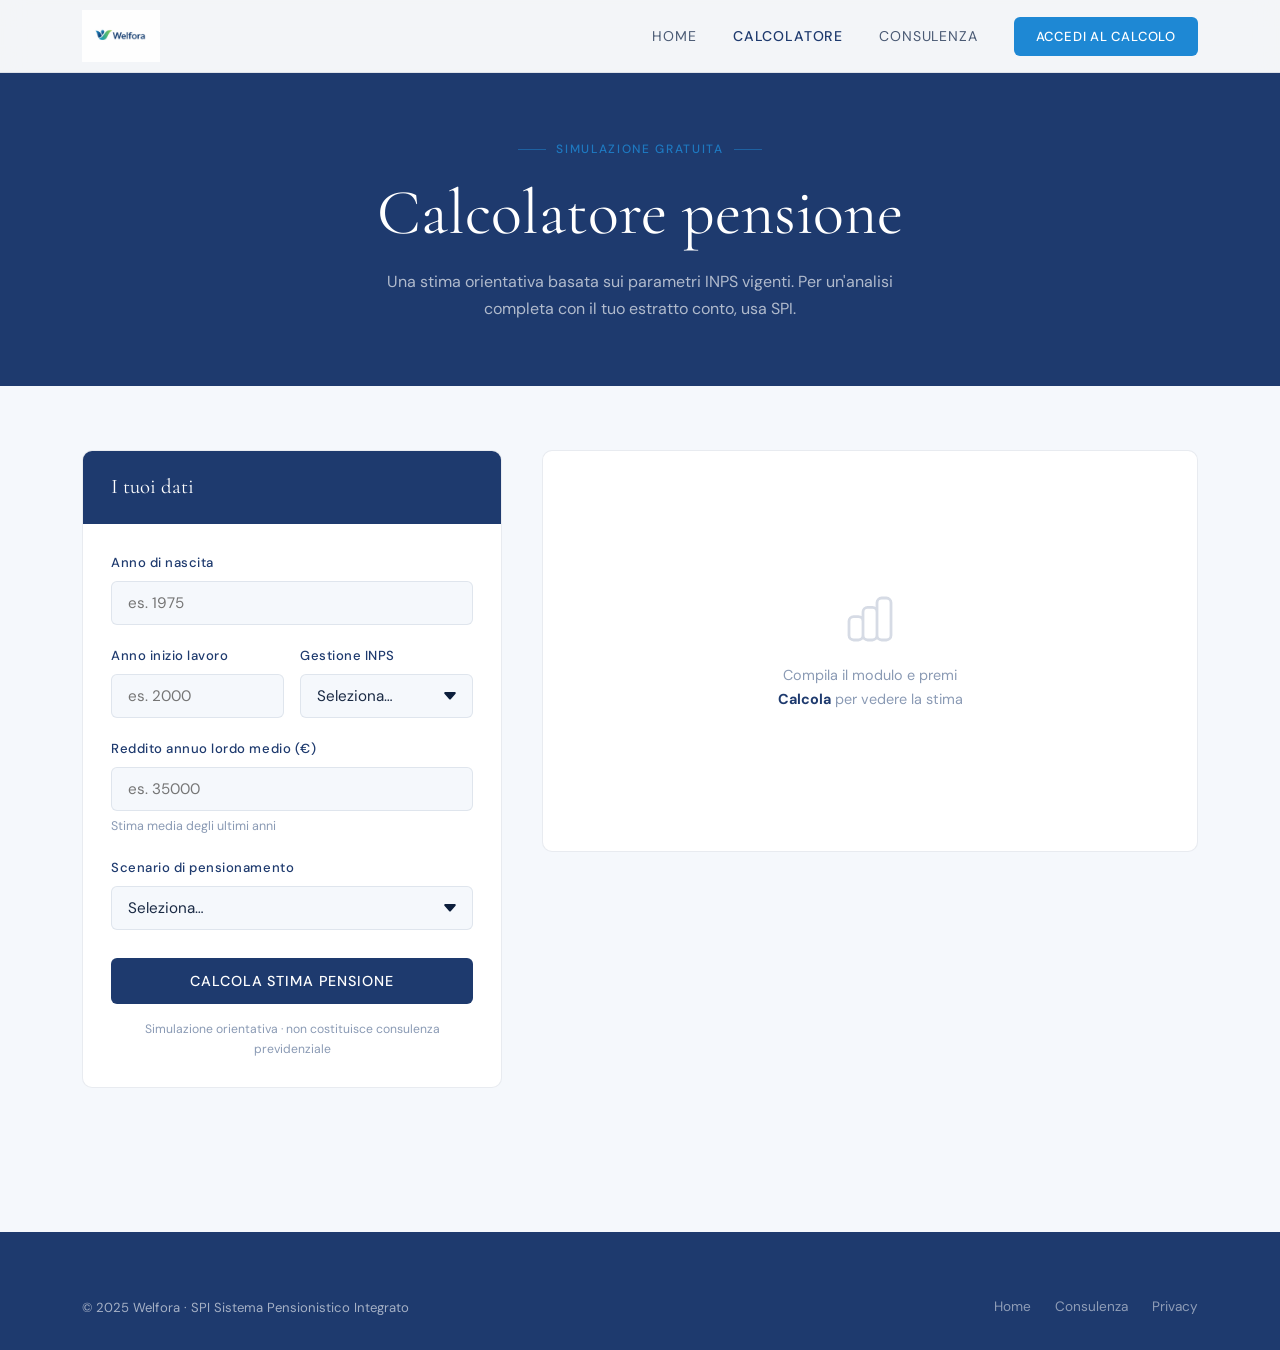
==== commit e0590559: "Add files via upload" ====
--- a/calcolatore.html
+++ b/calcolatore.html
@@ -13,14 +13,14 @@
   <div class="container">
     <nav class="nav-inner">
       <a href="index.html" class="logo">
-        <img src="logo.png" alt="Welfora" height="36" style="display:block" />
+        <img src="logo.png" alt="Welfora" height="52" style="display:block" />
       </a>
       <ul class="nav-links">
         <li><a href="index.html">Home</a></li>
         <li><a href="calcolatore.html">Calcolatore</a></li>
         <li><a href="consulenza.html">Consulenza</a></li>
-        <li><a href="https://app.spitool.it" target="_blank">
-          <span class="btn btn-primary" style="padding:9px 22px;font-size:0.82rem;">Accedi a SPI</span>
+        <li><a href="login.html">
+          <span class="btn btn-primary" style="padding:9px 22px;font-size:0.82rem;">Accedi al calcolo</span>
         </a></li>
       </ul>
       <button class="nav-toggle" aria-label="Menu"><span></span><span></span><span></span></button>
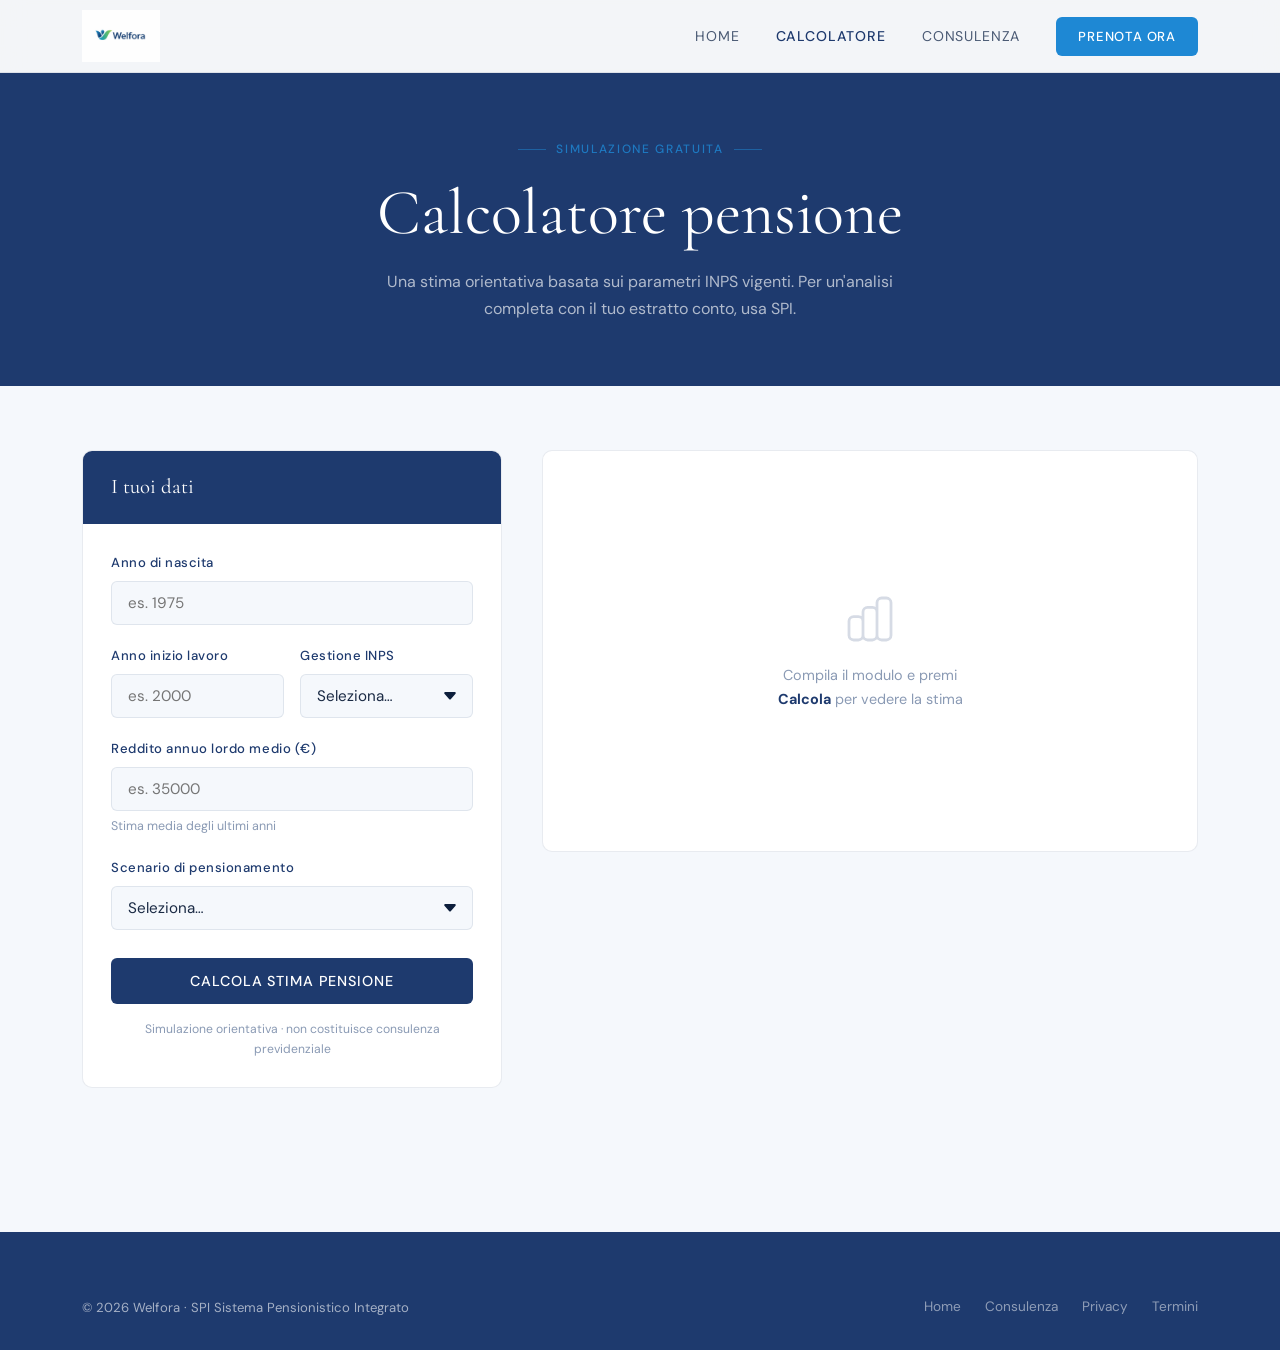
==== commit 9e6b4eae: "Rcisamente flusso videoconsulenze eamál" ====
--- a/calcolatore.html
+++ b/calcolatore.html
@@ -1,281 +1,282 @@
-<!DOCTYPE html>
-<html lang="it">
-<head>
-  <meta charset="UTF-8" />
-  <meta name="viewport" content="width=device-width, initial-scale=1.0" />
-  <title>Calcolatore Pensione — Welfora SPI</title>
-  <meta name="description" content="Stima gratuita della tua pensione INPS. Inserisci i tuoi dati e scopri l'importo stimato con il calcolatore Welfora SPI." />
-  <link rel="stylesheet" href="style.css" />
-</head>
-<body>
-
-<header class="site-header">
-  <div class="container">
-    <nav class="nav-inner">
-      <a href="index.html" class="logo">
-        <img src="logo.png" alt="Welfora" height="52" style="display:block" />
-      </a>
-      <ul class="nav-links">
-        <li><a href="index.html">Home</a></li>
-        <li><a href="calcolatore.html">Calcolatore</a></li>
-        <li><a href="consulenza.html">Consulenza</a></li>
-        <li><a href="login.html">
-          <span class="btn btn-primary" style="padding:9px 22px;font-size:0.82rem;">Accedi al calcolo</span>
-        </a></li>
-      </ul>
-      <button class="nav-toggle" aria-label="Menu"><span></span><span></span><span></span></button>
-    </nav>
-  </div>
-</header>
-
-<!-- HERO -->
-<section class="calc-hero">
-  <div class="container">
-    <div style="display:flex;align-items:center;justify-content:center;gap:10px;margin-bottom:16px">
-      <div style="width:28px;height:1px;background:rgba(30,136,212,0.5)"></div>
-      <span style="font-size:0.75rem;letter-spacing:0.14em;text-transform:uppercase;color:rgba(30,136,212,0.8);font-weight:500">Simulazione gratuita</span>
-      <div style="width:28px;height:1px;background:rgba(30,136,212,0.5)"></div>
-    </div>
-    <h1>Calcolatore pensione</h1>
-    <p>Una stima orientativa basata sui parametri INPS vigenti. Per un'analisi completa con il tuo estratto conto, usa SPI.</p>
-  </div>
-</section>
-
-<!-- LAYOUT -->
-<div class="container">
-  <div class="calc-layout">
-
-    <!-- FORM PANEL -->
-    <div class="calc-panel">
-      <div class="calc-panel-header">
-        <h3 style="color:#fff;font-weight:400">I tuoi dati</h3>
-      </div>
-      <div class="calc-panel-body">
-        <form id="calcForm" novalidate>
-
-          <div class="form-group">
-            <label class="form-label" for="anno_nascita">Anno di nascita</label>
-            <input class="form-control" type="number" id="anno_nascita" name="anno_nascita"
-              placeholder="es. 1975" min="1940" max="2000" required />
-          </div>
-
-          <div class="form-row">
-            <div class="form-group">
-              <label class="form-label" for="anno_inizio">Anno inizio lavoro</label>
-              <input class="form-control" type="number" id="anno_inizio" name="anno_inizio"
-                placeholder="es. 2000" min="1960" max="2025" required />
-            </div>
-            <div class="form-group">
-              <label class="form-label" for="gestione">Gestione INPS</label>
-              <select class="form-control" id="gestione" name="gestione" required>
-                <option value="">Seleziona…</option>
-                <option value="FPLD">Dipendenti privati (FPLD)</option>
-                <option value="GS">Gestione Separata</option>
-                <option value="artigiani">Artigiani</option>
-                <option value="commercianti">Commercianti</option>
-              </select>
-            </div>
-          </div>
-
-          <div class="form-group">
-            <label class="form-label" for="reddito_medio">Reddito annuo lordo medio (€)</label>
-            <input class="form-control" type="number" id="reddito_medio" name="reddito_medio"
-              placeholder="es. 35000" min="5000" step="1000" required />
-            <div class="form-hint">Stima media degli ultimi anni</div>
-          </div>
-
-          <div class="form-group">
-            <label class="form-label" for="scenario">Scenario di pensionamento</label>
-            <select class="form-control" id="scenario" name="scenario" required>
-              <option value="">Seleziona…</option>
-              <option value="vecchiaia">Vecchiaia (67 anni + 20 anni contributi)</option>
-              <option value="anticipata_m">Anticipata uomo (42 anni e 10 mesi)</option>
-              <option value="anticipata_f">Anticipata donna (41 anni e 10 mesi)</option>
-              <option value="quota103">Quota 103 (62 anni + 41 anni)</option>
-            </select>
-          </div>
-
-          <button class="calc-btn" id="calcBtn" type="submit">Calcola stima pensione</button>
-
-          <div style="margin-top:16px;font-size:0.76rem;color:var(--text-light);line-height:1.6;text-align:center">
-            Simulazione orientativa · non costituisce consulenza previdenziale
-          </div>
-        </form>
-      </div>
-    </div>
-
-    <!-- RISULTATO -->
-    <div class="result-panel">
-
-      <div class="result-empty" id="resultEmpty">
-        <svg width="56" height="56" viewBox="0 0 24 24" fill="none" stroke="currentColor" stroke-width="1.2" color="#1e3a6e" style="opacity:0.18;margin-bottom:16px">
-          <path d="M9 19v-6a2 2 0 00-2-2H5a2 2 0 00-2 2v6a2 2 0 002 2h2a2 2 0 002-2zm0 0V9a2 2 0 012-2h2a2 2 0 012 2v10m-6 0a2 2 0 002 2h2a2 2 0 002-2m0 0V5a2 2 0 012-2h2a2 2 0 012 2v14a2 2 0 01-2 2h-2a2 2 0 01-2-2z"/>
-        </svg>
-        <p style="color:var(--text-light)">Compila il modulo e premi<br/><strong style="color:var(--navy)">Calcola</strong> per vedere la stima</p>
-      </div>
-
-      <div class="loading-state" id="resultLoading">
-        <div class="spinner"></div>
-        <p style="color:var(--text-light);font-size:0.9rem">Elaborazione in corso…</p>
-      </div>
-
-      <div class="result-content" id="resultContent">
-        <div class="result-header" style="background:linear-gradient(135deg,var(--navy),var(--navy-mid))">
-          <h2 id="rh-scenario">Pensione di vecchiaia</h2>
-          <div class="result-meta" id="rh-meta">Stima calcolata su dati dichiarati</div>
-        </div>
-        <div class="result-body">
-          <div class="result-kpi-row">
-            <div class="result-kpi">
-              <span class="result-kpi-value" id="kpi-importo">—</span>
-              <span class="result-kpi-label">Importo mensile lordo</span>
-            </div>
-            <div class="result-kpi">
-              <span class="result-kpi-value" id="kpi-eta">—</span>
-              <span class="result-kpi-label">Età di uscita</span>
-            </div>
-            <div class="result-kpi">
-              <span class="result-kpi-value" id="kpi-anni">—</span>
-              <span class="result-kpi-label">Anni al pensionamento</span>
-            </div>
-          </div>
-
-          <div class="result-section-title">Dettaglio calcolo</div>
-          <div class="result-rows">
-            <div class="result-row">
-              <span class="result-row-label">Contribuzione stimata</span>
-              <span class="result-row-value" id="det-contribuzione">—</span>
-            </div>
-            <div class="result-row">
-              <span class="result-row-label">Anni di contributi al pensionamento</span>
-              <span class="result-row-value" id="det-anni-contrib">—</span>
-            </div>
-            <div class="result-row">
-              <span class="result-row-label">Montante contributivo stimato</span>
-              <span class="result-row-value gold" id="det-montante">—</span>
-            </div>
-            <div class="result-row">
-              <span class="result-row-label">Coefficiente di trasformazione</span>
-              <span class="result-row-value" id="det-coeff">—</span>
-            </div>
-            <div class="result-row">
-              <span class="result-row-label">Pensione annua lorda stimata</span>
-              <span class="result-row-value" id="det-annua">—</span>
-            </div>
-          </div>
-
-          <div class="result-disclaimer">
-            ⚠️ Stima orientativa basata su dati dichiarati e parametri INPS vigenti. Non tiene conto di contribuzioni pregresse, buchi contributivi o norme speciali. Per un'analisi precisa utilizza <a href="https://app.spitool.it" style="color:var(--blue);font-weight:500">SPI con il tuo estratto conto INPS</a>.
-          </div>
-
-          <div class="result-actions">
-            <a href="https://app.spitool.it/register" class="btn btn-primary">Analisi completa con SPI</a>
-            <a href="consulenza.html" class="btn btn-outline">Prenota consulenza</a>
-          </div>
-        </div>
-      </div>
-
-    </div>
-  </div>
-</div>
-
-<footer class="site-footer" style="margin-top:80px">
-  <div class="container">
-    <div class="footer-bottom" style="border-top:none;padding-top:0">
-      <span>© 2025 Welfora · SPI Sistema Pensionistico Integrato</span>
-      <div style="display:flex;gap:24px">
-        <a href="index.html" style="color:rgba(255,255,255,0.5);font-size:0.85rem">Home</a>
-        <a href="consulenza.html" style="color:rgba(255,255,255,0.5);font-size:0.85rem">Consulenza</a>
-        <a href="#" style="color:rgba(255,255,255,0.5);font-size:0.85rem">Privacy</a>
-      </div>
-    </div>
-  </div>
-</footer>
-
-<script src="main.js"></script>
-<script>
-const COEFFICIENTI = { 62:0.04696,63:0.04864,64:0.05012,65:0.05159,66:0.05294,67:0.05443,68:0.05560,69:0.05706,70:0.05863,71:0.06000 };
-const ALIQUOTE = { FPLD:0.33, GS:0.2572, artigiani:0.24, commercianti:0.2448 };
-const SCENARI_LABEL = { vecchiaia:'Pensione di vecchiaia', anticipata_m:'Pensione anticipata (uomo)', anticipata_f:'Pensione anticipata (donna)', quota103:'Quota 103' };
-
-function getEtaUscita(scenario, annoNascita, annoInizio) {
-  switch (scenario) {
-    case 'vecchiaia':    return { eta: 67, anniContrib: 67 - (annoInizio - annoNascita) };
-    case 'anticipata_m': return { eta: null, anniContrib: 42.83 };
-    case 'anticipata_f': return { eta: null, anniContrib: 41.83 };
-    case 'quota103':     return { eta: 62, anniContrib: 41 };
-    default:             return { eta: 67, anniContrib: 20 };
-  }
-}
-
-function calcola(data) {
-  const anno    = parseInt(data.anno_nascita);
-  const inizio  = parseInt(data.anno_inizio);
-  const reddito = parseFloat(data.reddito_medio);
-  const aliquota       = ALIQUOTE[data.gestione] || 0.33;
-  const contributoAnnuo = reddito * aliquota;
-  let { eta, anniContrib } = getEtaUscita(data.scenario, anno, inizio);
-  if (!eta) {
-    const anniLavoratiAd2025 = 2025 - inizio;
-    const anniMancanti = Math.max(0, anniContrib - anniLavoratiAd2025);
-    eta = (2025 - anno) + anniMancanti;
-  }
-  eta = Math.round(eta);
-  const anniContribFinali = Math.round(anniContrib);
-  const anniAllaPensione  = Math.max(0, eta - (2025 - anno));
-  const tassoCrescita = 0.015;
-  let montante = 0;
-  const anniGiaLavorati = Math.min(2025 - inizio, anniContribFinali);
-  const anniRestanti    = Math.max(0, anniContribFinali - anniGiaLavorati);
-  for (let i = 0; i < anniGiaLavorati; i++) montante = (montante + contributoAnnuo) * (1 + tassoCrescita);
-  for (let i = 0; i < anniRestanti;   i++) montante = (montante + contributoAnnuo) * (1 + tassoCrescita);
-  const coeffEta       = COEFFICIENTI[Math.min(Math.max(eta, 62), 71)] || 0.05443;
-  const pensioneLorda  = montante * coeffEta;
-  const pensioneMensile = pensioneLorda / 13;
-  return { scenario: data.scenario, eta, anniAllaPensione, anniContrib: anniContribFinali, contributoAnnuo, montante, coeffEta, pensioneLorda, pensioneMensile };
-}
-
-const form       = document.getElementById('calcForm');
-const btnCalc    = document.getElementById('calcBtn');
-const resEmpty   = document.getElementById('resultEmpty');
-const resLoading = document.getElementById('resultLoading');
-const resContent = document.getElementById('resultContent');
-
-function showState(state) {
-  resEmpty.style.display   = state === 'empty'   ? 'flex'  : 'none';
-  resLoading.style.display = state === 'loading' ? 'flex'  : 'none';
-  resContent.style.display = state === 'result'  ? 'block' : 'none';
-}
-showState('empty');
-
-function renderResult(r) {
-  document.getElementById('rh-scenario').textContent = SCENARI_LABEL[r.scenario] || 'Simulazione pensione';
-  document.getElementById('rh-meta').textContent     = `Stima per età di uscita ${r.eta} anni · calcolo orientativo`;
-  document.getElementById('kpi-importo').textContent = formatEuro(r.pensioneMensile);
-  document.getElementById('kpi-eta').textContent     = r.eta + ' anni';
-  document.getElementById('kpi-anni').textContent    = r.anniAllaPensione > 0 ? r.anniAllaPensione + ' anni' : 'Già maturata';
-  document.getElementById('det-contribuzione').textContent  = formatEuro(r.contributoAnnuo) + ' / anno';
-  document.getElementById('det-anni-contrib').textContent   = r.anniContrib + ' anni';
-  document.getElementById('det-montante').textContent       = formatEuro(r.montante);
-  document.getElementById('det-coeff').textContent          = (r.coeffEta * 100).toFixed(3) + '%';
-  document.getElementById('det-annua').textContent          = formatEuro(r.pensioneLorda);
-}
-
-form.addEventListener('submit', e => {
-  e.preventDefault();
-  const data = Object.fromEntries(new FormData(form));
-  if (!data.anno_nascita || !data.anno_inizio || !data.reddito_medio || !data.gestione || !data.scenario) {
-    alert('Compila tutti i campi per procedere.');
-    return;
-  }
-  showState('loading');
-  btnCalc.disabled = true;
-  setTimeout(() => {
-    try { renderResult(calcola(data)); showState('result'); }
-    catch(err) { showState('empty'); console.error(err); }
-    btnCalc.disabled = false;
-  }, 900);
-});
-</script>
-</body>
-</html>
+<!DOCTYPE html>
+<html lang="it">
+<head>
+  <meta charset="UTF-8" />
+  <meta name="viewport" content="width=device-width, initial-scale=1.0" />
+  <title>Calcolatore Pensione — Welfora SPI</title>
+  <meta name="description" content="Stima gratuita della tua pensione INPS. Inserisci i tuoi dati e scopri l'importo stimato con il calcolatore Welfora SPI." />
+  <link rel="stylesheet" href="style.css" />
+</head>
+<body>
+
+<header class="site-header">
+  <div class="container">
+    <nav class="nav-inner">
+      <a href="index.html" class="logo">
+        <img src="logo.png" alt="Welfora" height="52" style="display:block" />
+      </a>
+      <ul class="nav-links">
+        <li><a href="index.html">Home</a></li>
+        <li><a href="calcolatore.html">Calcolatore</a></li>
+        <li><a href="consulenza.html">Consulenza</a></li>
+        <li><a href="consulenza.html">
+          <span class="btn btn-primary" style="padding:9px 22px;font-size:0.82rem;">Prenota ora</span>
+        </a></li>
+      </ul>
+      <button class="nav-toggle" aria-label="Apri il menu" aria-expanded="false"><span></span><span></span><span></span></button>
+    </nav>
+  </div>
+</header>
+
+<!-- HERO -->
+<section class="calc-hero">
+  <div class="container">
+    <div style="display:flex;align-items:center;justify-content:center;gap:10px;margin-bottom:16px">
+      <div style="width:28px;height:1px;background:rgba(30,136,212,0.5)"></div>
+      <span style="font-size:0.75rem;letter-spacing:0.14em;text-transform:uppercase;color:rgba(30,136,212,0.8);font-weight:500">Simulazione gratuita</span>
+      <div style="width:28px;height:1px;background:rgba(30,136,212,0.5)"></div>
+    </div>
+    <h1>Calcolatore pensione</h1>
+    <p>Una stima orientativa basata sui parametri INPS vigenti. Per un'analisi completa con il tuo estratto conto, usa SPI.</p>
+  </div>
+</section>
+
+<!-- LAYOUT -->
+<div class="container">
+  <div class="calc-layout">
+
+    <!-- FORM PANEL -->
+    <div class="calc-panel">
+      <div class="calc-panel-header">
+        <h3 style="color:#fff;font-weight:400">I tuoi dati</h3>
+      </div>
+      <div class="calc-panel-body">
+        <form id="calcForm" novalidate>
+
+          <div class="form-group">
+            <label class="form-label" for="anno_nascita">Anno di nascita</label>
+            <input class="form-control" type="number" id="anno_nascita" name="anno_nascita"
+              placeholder="es. 1975" min="1940" max="2000" required />
+          </div>
+
+          <div class="form-row">
+            <div class="form-group">
+              <label class="form-label" for="anno_inizio">Anno inizio lavoro</label>
+              <input class="form-control" type="number" id="anno_inizio" name="anno_inizio"
+                placeholder="es. 2000" min="1960" max="2025" required />
+            </div>
+            <div class="form-group">
+              <label class="form-label" for="gestione">Gestione INPS</label>
+              <select class="form-control" id="gestione" name="gestione" required>
+                <option value="">Seleziona…</option>
+                <option value="FPLD">Dipendenti privati (FPLD)</option>
+                <option value="GS">Gestione Separata</option>
+                <option value="artigiani">Artigiani</option>
+                <option value="commercianti">Commercianti</option>
+              </select>
+            </div>
+          </div>
+
+          <div class="form-group">
+            <label class="form-label" for="reddito_medio">Reddito annuo lordo medio (€)</label>
+            <input class="form-control" type="number" id="reddito_medio" name="reddito_medio"
+              placeholder="es. 35000" min="5000" step="1000" required />
+            <div class="form-hint">Stima media degli ultimi anni</div>
+          </div>
+
+          <div class="form-group">
+            <label class="form-label" for="scenario">Scenario di pensionamento</label>
+            <select class="form-control" id="scenario" name="scenario" required>
+              <option value="">Seleziona…</option>
+              <option value="vecchiaia">Vecchiaia (67 anni + 20 anni contributi)</option>
+              <option value="anticipata_m">Anticipata uomo (42 anni e 10 mesi)</option>
+              <option value="anticipata_f">Anticipata donna (41 anni e 10 mesi)</option>
+              <option value="quota103">Quota 103 (62 anni + 41 anni)</option>
+            </select>
+          </div>
+
+          <button class="calc-btn" id="calcBtn" type="submit">Calcola stima pensione</button>
+
+          <div style="margin-top:16px;font-size:0.76rem;color:var(--text-light);line-height:1.6;text-align:center">
+            Simulazione orientativa · non costituisce consulenza previdenziale
+          </div>
+        </form>
+      </div>
+    </div>
+
+    <!-- RISULTATO -->
+    <div class="result-panel">
+
+      <div class="result-empty" id="resultEmpty">
+        <svg width="56" height="56" viewBox="0 0 24 24" fill="none" stroke="currentColor" stroke-width="1.2" color="#1e3a6e" style="opacity:0.18;margin-bottom:16px">
+          <path d="M9 19v-6a2 2 0 00-2-2H5a2 2 0 00-2 2v6a2 2 0 002 2h2a2 2 0 002-2zm0 0V9a2 2 0 012-2h2a2 2 0 012 2v10m-6 0a2 2 0 002 2h2a2 2 0 002-2m0 0V5a2 2 0 012-2h2a2 2 0 012 2v14a2 2 0 01-2 2h-2a2 2 0 01-2-2z"/>
+        </svg>
+        <p style="color:var(--text-light)">Compila il modulo e premi<br/><strong style="color:var(--navy)">Calcola</strong> per vedere la stima</p>
+      </div>
+
+      <div class="loading-state" id="resultLoading">
+        <div class="spinner"></div>
+        <p style="color:var(--text-light);font-size:0.9rem">Elaborazione in corso…</p>
+      </div>
+
+      <div class="result-content" id="resultContent">
+        <div class="result-header" style="background:linear-gradient(135deg,var(--navy),var(--navy-mid))">
+          <h2 id="rh-scenario">Pensione di vecchiaia</h2>
+          <div class="result-meta" id="rh-meta">Stima calcolata su dati dichiarati</div>
+        </div>
+        <div class="result-body">
+          <div class="result-kpi-row">
+            <div class="result-kpi">
+              <span class="result-kpi-value" id="kpi-importo">—</span>
+              <span class="result-kpi-label">Importo mensile lordo</span>
+            </div>
+            <div class="result-kpi">
+              <span class="result-kpi-value" id="kpi-eta">—</span>
+              <span class="result-kpi-label">Età di uscita</span>
+            </div>
+            <div class="result-kpi">
+              <span class="result-kpi-value" id="kpi-anni">—</span>
+              <span class="result-kpi-label">Anni al pensionamento</span>
+            </div>
+          </div>
+
+          <div class="result-section-title">Dettaglio calcolo</div>
+          <div class="result-rows">
+            <div class="result-row">
+              <span class="result-row-label">Contribuzione stimata</span>
+              <span class="result-row-value" id="det-contribuzione">—</span>
+            </div>
+            <div class="result-row">
+              <span class="result-row-label">Anni di contributi al pensionamento</span>
+              <span class="result-row-value" id="det-anni-contrib">—</span>
+            </div>
+            <div class="result-row">
+              <span class="result-row-label">Montante contributivo stimato</span>
+              <span class="result-row-value gold" id="det-montante">—</span>
+            </div>
+            <div class="result-row">
+              <span class="result-row-label">Coefficiente di trasformazione</span>
+              <span class="result-row-value" id="det-coeff">—</span>
+            </div>
+            <div class="result-row">
+              <span class="result-row-label">Pensione annua lorda stimata</span>
+              <span class="result-row-value" id="det-annua">—</span>
+            </div>
+          </div>
+
+          <div class="result-disclaimer">
+            ⚠️ Stima orientativa basata su dati dichiarati e parametri INPS vigenti. Non tiene conto di contribuzioni pregresse, buchi contributivi o norme speciali. Per un'analisi precisa utilizza <a href="https://app.spitool.it" style="color:var(--blue);font-weight:500">SPI con il tuo estratto conto INPS</a>.
+          </div>
+
+          <div class="result-actions">
+            <a href="https://app.spitool.it/register" class="btn btn-primary">Analisi completa con SPI</a>
+            <a href="consulenza.html" class="btn btn-outline">Prenota consulenza</a>
+          </div>
+        </div>
+      </div>
+
+    </div>
+  </div>
+</div>
+
+<footer class="site-footer" style="margin-top:80px">
+  <div class="container">
+    <div class="footer-bottom" style="border-top:none;padding-top:0">
+      <span>© 2026 Welfora · SPI Sistema Pensionistico Integrato</span>
+      <div style="display:flex;gap:24px">
+        <a href="index.html" style="color:rgba(255,255,255,0.5);font-size:0.85rem">Home</a>
+        <a href="consulenza.html" style="color:rgba(255,255,255,0.5);font-size:0.85rem">Consulenza</a>
+        <a href="privacy.html" style="color:rgba(255,255,255,0.5);font-size:0.85rem">Privacy</a>
+        <a href="termini.html" style="color:rgba(255,255,255,0.5);font-size:0.85rem">Termini</a>
+      </div>
+    </div>
+  </div>
+</footer>
+
+<script src="main.js"></script>
+<script>
+const COEFFICIENTI = { 62:0.04696,63:0.04864,64:0.05012,65:0.05159,66:0.05294,67:0.05443,68:0.05560,69:0.05706,70:0.05863,71:0.06000 };
+const ALIQUOTE = { FPLD:0.33, GS:0.2572, artigiani:0.24, commercianti:0.2448 };
+const SCENARI_LABEL = { vecchiaia:'Pensione di vecchiaia', anticipata_m:'Pensione anticipata (uomo)', anticipata_f:'Pensione anticipata (donna)', quota103:'Quota 103' };
+
+function getEtaUscita(scenario, annoNascita, annoInizio) {
+  switch (scenario) {
+    case 'vecchiaia':    return { eta: 67, anniContrib: 67 - (annoInizio - annoNascita) };
+    case 'anticipata_m': return { eta: null, anniContrib: 42.83 };
+    case 'anticipata_f': return { eta: null, anniContrib: 41.83 };
+    case 'quota103':     return { eta: 62, anniContrib: 41 };
+    default:             return { eta: 67, anniContrib: 20 };
+  }
+}
+
+function calcola(data) {
+  const anno    = parseInt(data.anno_nascita);
+  const inizio  = parseInt(data.anno_inizio);
+  const reddito = parseFloat(data.reddito_medio);
+  const aliquota       = ALIQUOTE[data.gestione] || 0.33;
+  const contributoAnnuo = reddito * aliquota;
+  let { eta, anniContrib } = getEtaUscita(data.scenario, anno, inizio);
+  if (!eta) {
+    const anniLavoratiAd2025 = 2025 - inizio;
+    const anniMancanti = Math.max(0, anniContrib - anniLavoratiAd2025);
+    eta = (2025 - anno) + anniMancanti;
+  }
+  eta = Math.round(eta);
+  const anniContribFinali = Math.round(anniContrib);
+  const anniAllaPensione  = Math.max(0, eta - (2025 - anno));
+  const tassoCrescita = 0.015;
+  let montante = 0;
+  const anniGiaLavorati = Math.min(2025 - inizio, anniContribFinali);
+  const anniRestanti    = Math.max(0, anniContribFinali - anniGiaLavorati);
+  for (let i = 0; i < anniGiaLavorati; i++) montante = (montante + contributoAnnuo) * (1 + tassoCrescita);
+  for (let i = 0; i < anniRestanti;   i++) montante = (montante + contributoAnnuo) * (1 + tassoCrescita);
+  const coeffEta       = COEFFICIENTI[Math.min(Math.max(eta, 62), 71)] || 0.05443;
+  const pensioneLorda  = montante * coeffEta;
+  const pensioneMensile = pensioneLorda / 13;
+  return { scenario: data.scenario, eta, anniAllaPensione, anniContrib: anniContribFinali, contributoAnnuo, montante, coeffEta, pensioneLorda, pensioneMensile };
+}
+
+const form       = document.getElementById('calcForm');
+const btnCalc    = document.getElementById('calcBtn');
+const resEmpty   = document.getElementById('resultEmpty');
+const resLoading = document.getElementById('resultLoading');
+const resContent = document.getElementById('resultContent');
+
+function showState(state) {
+  resEmpty.style.display   = state === 'empty'   ? 'flex'  : 'none';
+  resLoading.style.display = state === 'loading' ? 'flex'  : 'none';
+  resContent.style.display = state === 'result'  ? 'block' : 'none';
+}
+showState('empty');
+
+function renderResult(r) {
+  document.getElementById('rh-scenario').textContent = SCENARI_LABEL[r.scenario] || 'Simulazione pensione';
+  document.getElementById('rh-meta').textContent     = `Stima per età di uscita ${r.eta} anni · calcolo orientativo`;
+  document.getElementById('kpi-importo').textContent = formatEuro(r.pensioneMensile);
+  document.getElementById('kpi-eta').textContent     = r.eta + ' anni';
+  document.getElementById('kpi-anni').textContent    = r.anniAllaPensione > 0 ? r.anniAllaPensione + ' anni' : 'Già maturata';
+  document.getElementById('det-contribuzione').textContent  = formatEuro(r.contributoAnnuo) + ' / anno';
+  document.getElementById('det-anni-contrib').textContent   = r.anniContrib + ' anni';
+  document.getElementById('det-montante').textContent       = formatEuro(r.montante);
+  document.getElementById('det-coeff').textContent          = (r.coeffEta * 100).toFixed(3) + '%';
+  document.getElementById('det-annua').textContent          = formatEuro(r.pensioneLorda);
+}
+
+form.addEventListener('submit', e => {
+  e.preventDefault();
+  const data = Object.fromEntries(new FormData(form));
+  if (!data.anno_nascita || !data.anno_inizio || !data.reddito_medio || !data.gestione || !data.scenario) {
+    alert('Compila tutti i campi per procedere.');
+    return;
+  }
+  showState('loading');
+  btnCalc.disabled = true;
+  setTimeout(() => {
+    try { renderResult(calcola(data)); showState('result'); }
+    catch(err) { showState('empty'); console.error(err); }
+    btnCalc.disabled = false;
+  }, 900);
+});
+</script>
+</body>
+</html>
--- a/style.css
+++ b/style.css
@@ -191,7 +191,7 @@
     position: absolute;
     top: 72px; left: 0; right: 0;
     flex-direction: column;
-    background: var(--cream);
+    background: var(--white);
     border-bottom: 1px solid var(--border);
     padding: 24px 32px;
     gap: 20px;
